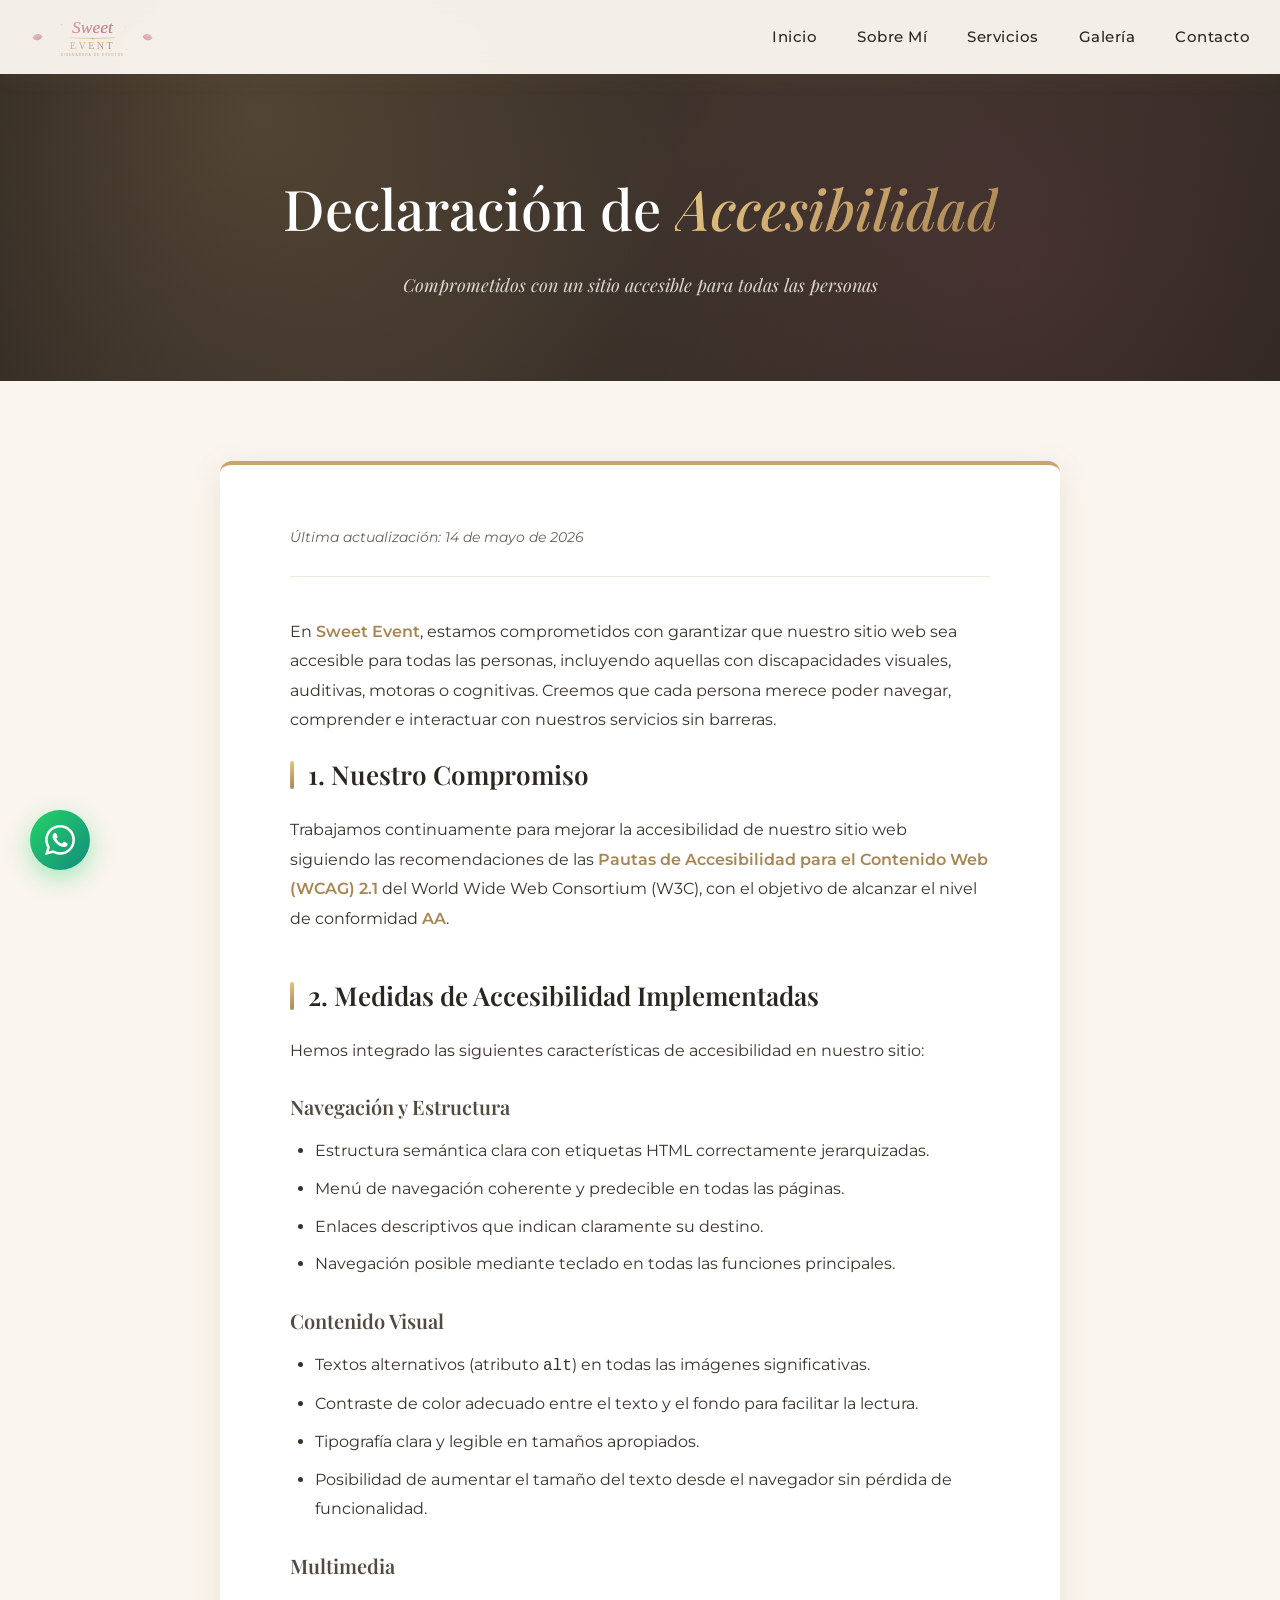
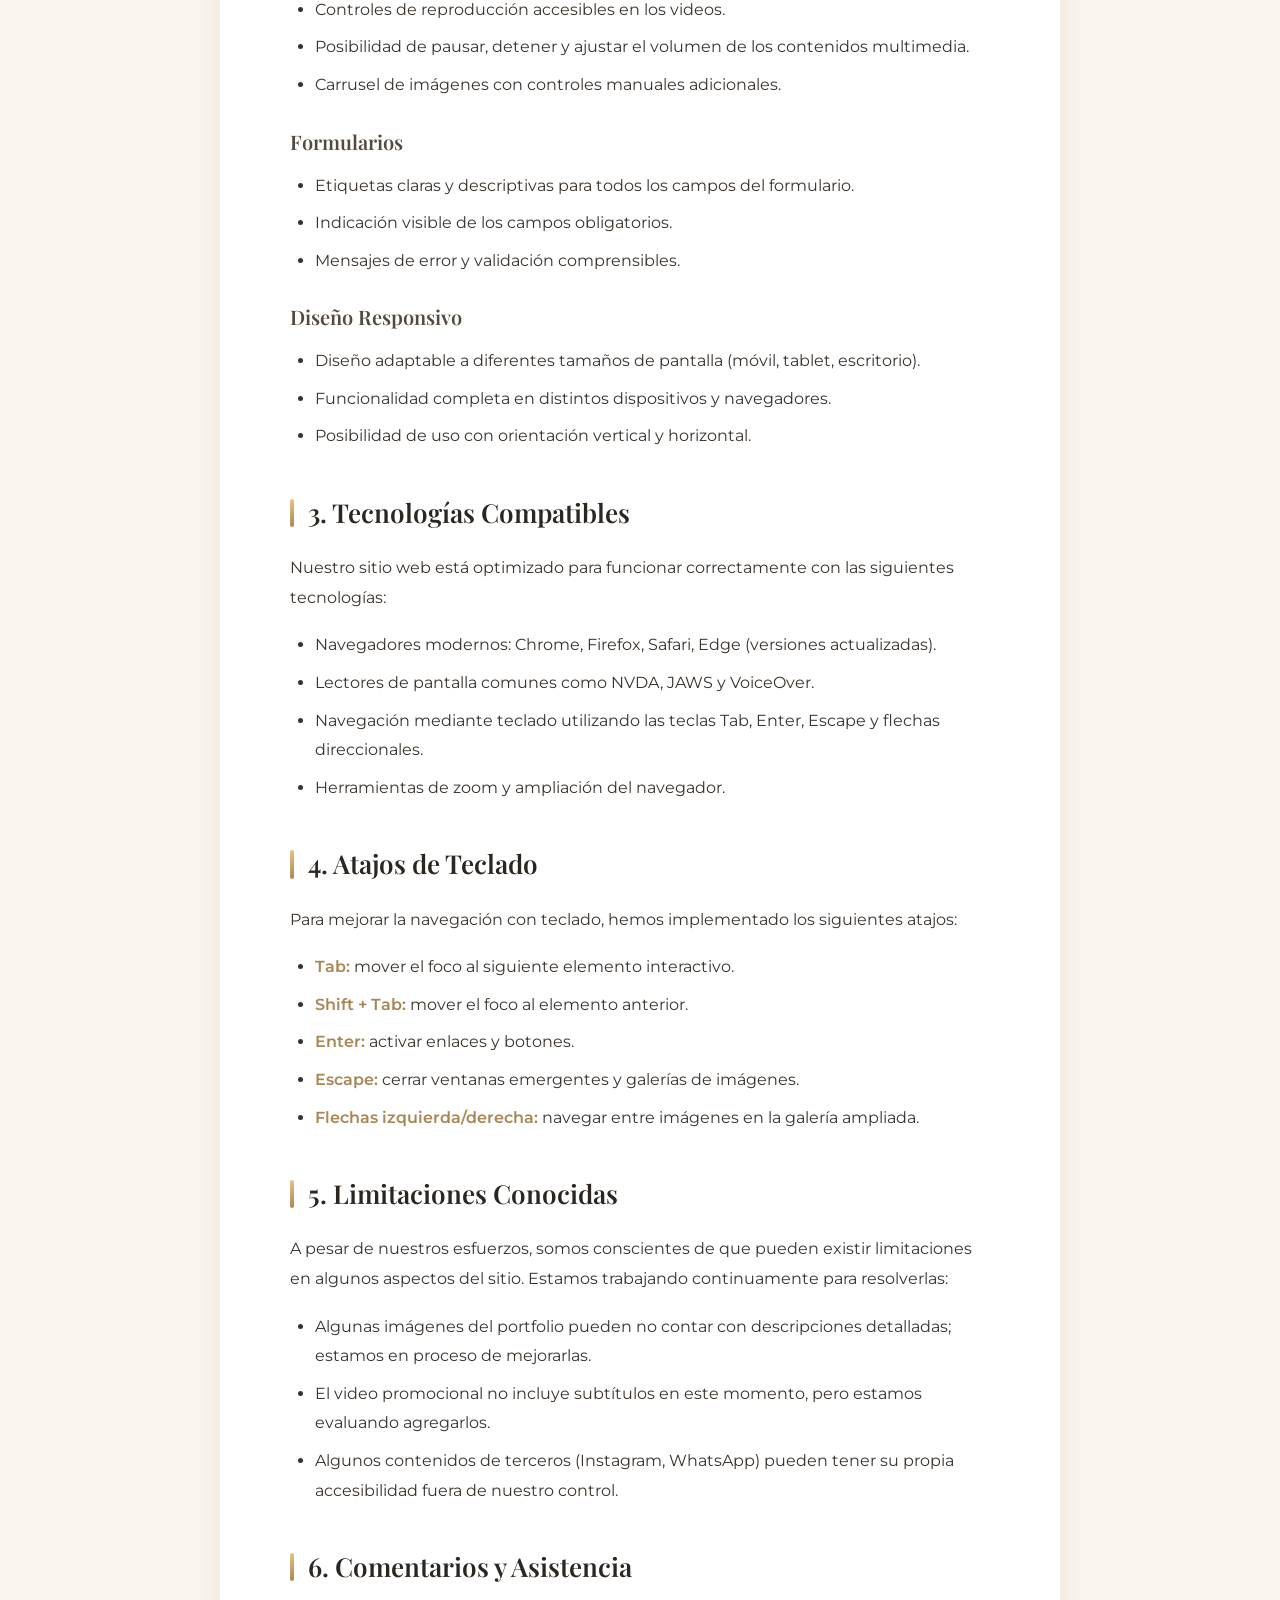
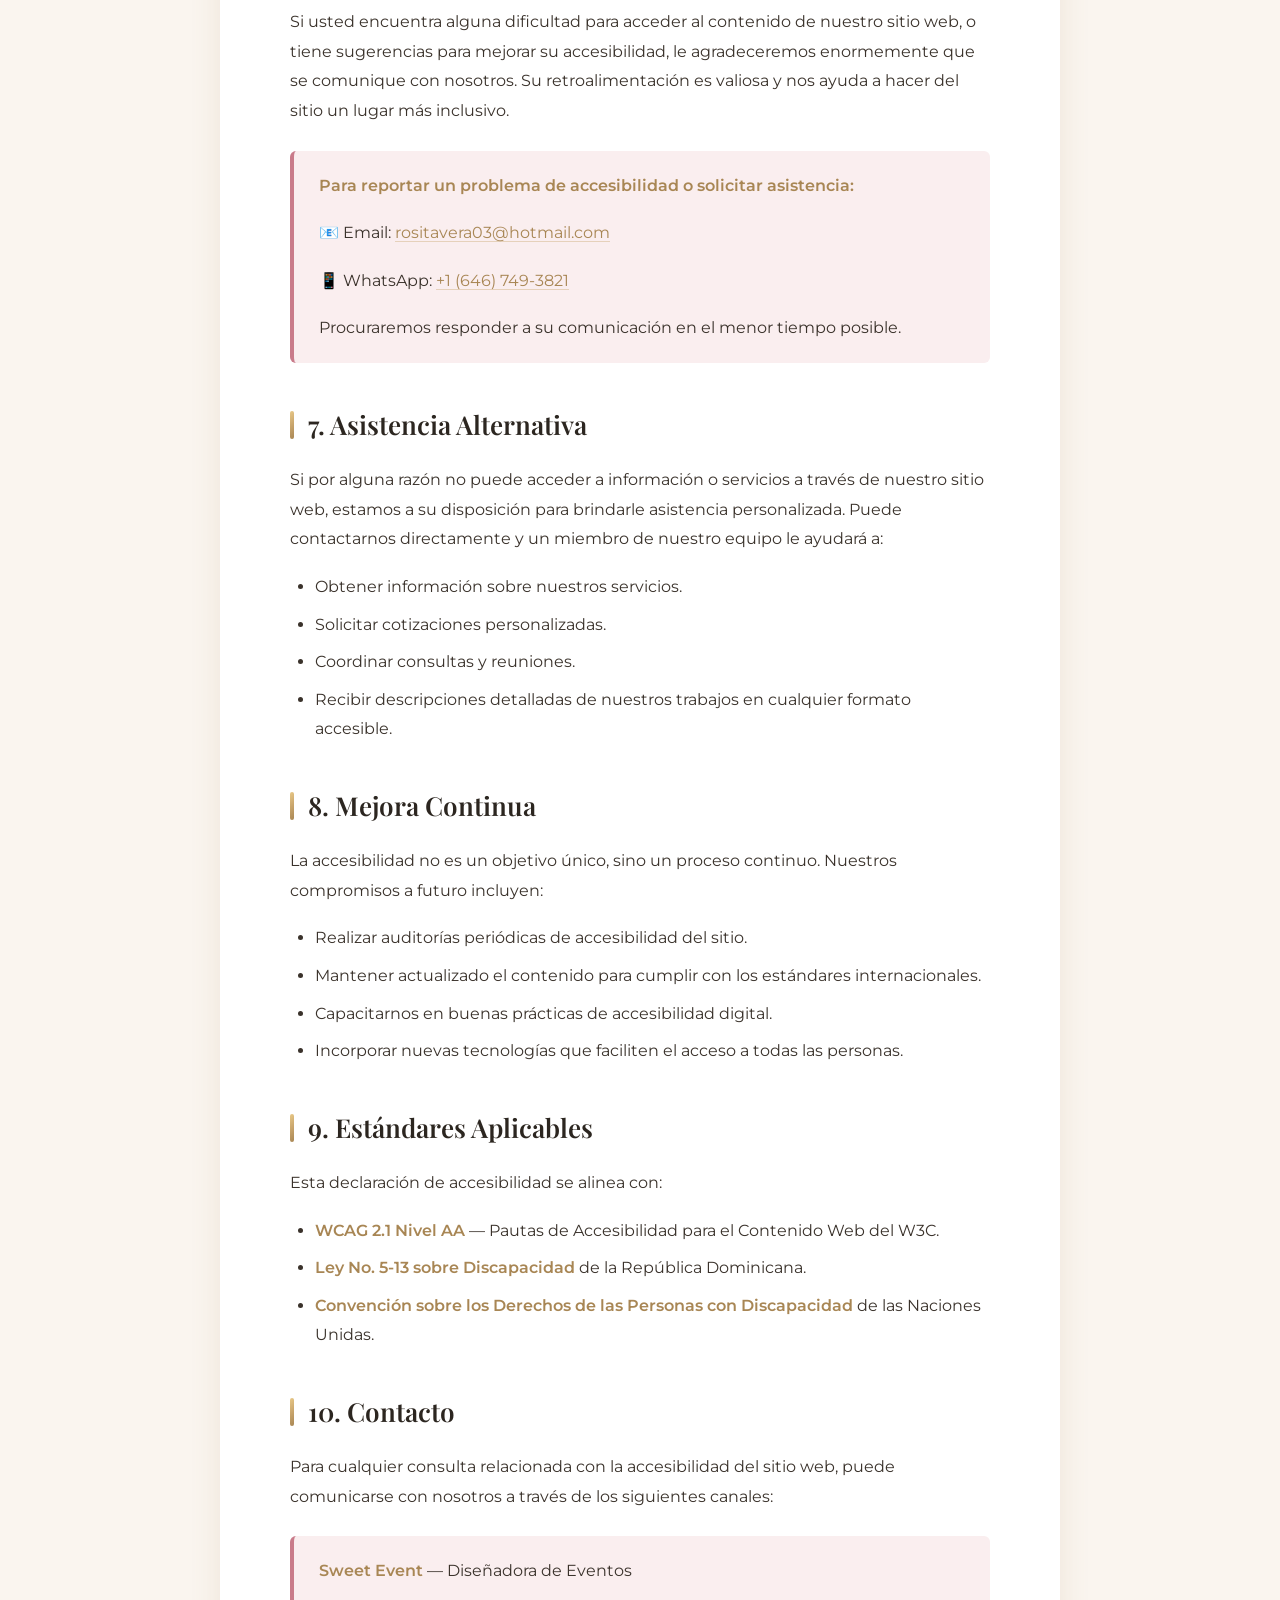
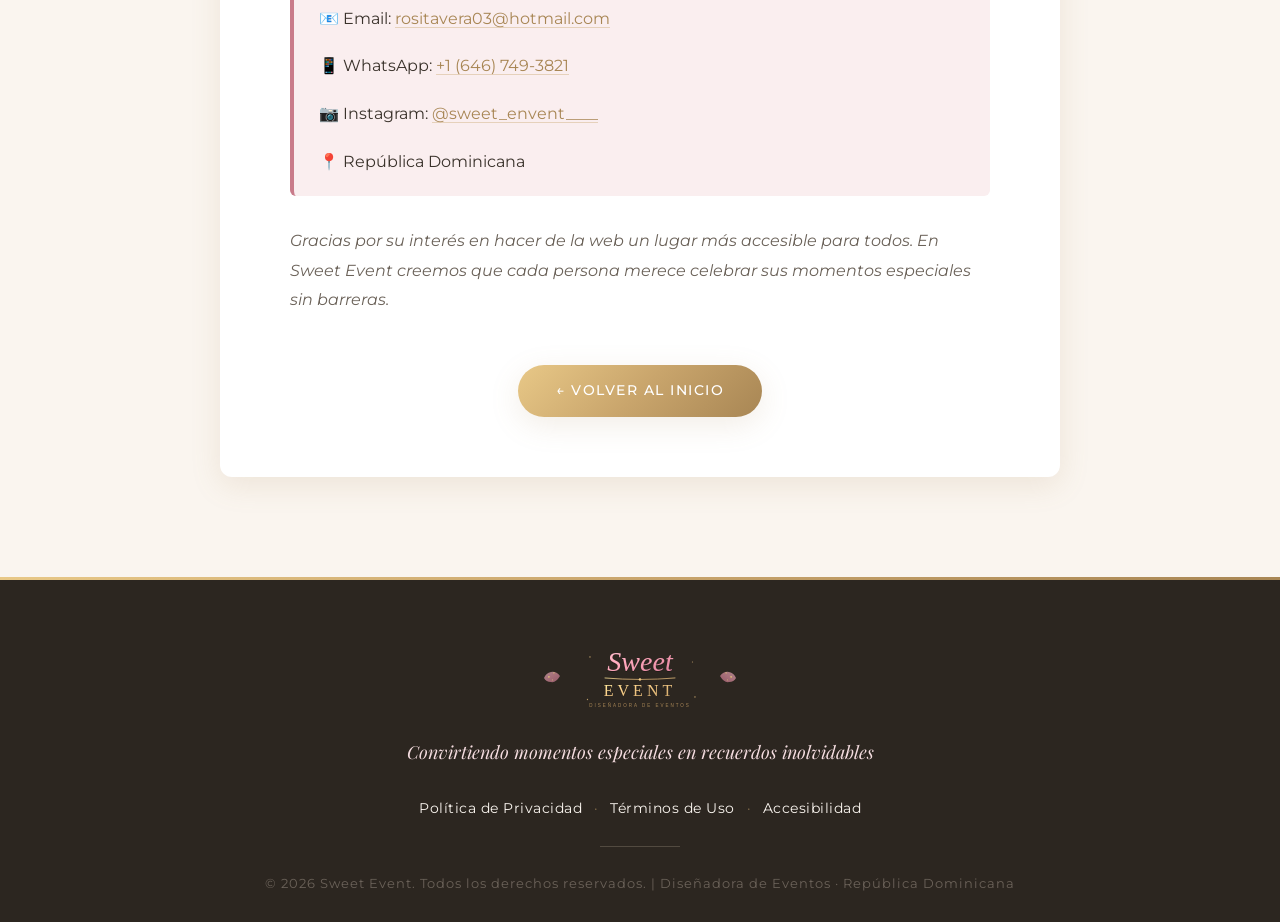
==== accesibilidad.html @ fec06be8 "Initial project upload" ====
<!DOCTYPE html>
<html lang="es" dir="ltr">
<head>
    <meta charset="UTF-8">
    <meta name="viewport" content="width=device-width, initial-scale=1.0">
    <meta name="description" content="Declaración de Accesibilidad de Sweet Event - Diseñadora de Eventos en República Dominicana">
    <title>Accesibilidad | Sweet Event</title>

    <link rel="preconnect" href="https://fonts.googleapis.com">
    <link rel="preconnect" href="https://fonts.gstatic.com" crossorigin>
    <link href="https://fonts.googleapis.com/css2?family=Playfair+Display:ital,wght@0,400;0,500;0,600;0,700;1,400&family=Cormorant+Garamond:ital,wght@0,400;0,500;0,600;1,400&family=Montserrat:wght@300;400;500;600;700&family=Dancing+Script:wght@400;600;700&display=swap" rel="stylesheet">

    <link rel="stylesheet" href="style.css">
    <link rel="stylesheet" href="legal.css">
    <link rel="icon" type="image/svg+xml" href="logo.svg">
</head>
<body>

    <!-- ===== NAVIGATION ===== -->
    <nav class="navbar scrolled" id="navbar">
        <div class="nav-container">
            <a href="index.html" class="nav-logo">
                <img src="logo.svg" alt="Sweet Event" class="logo-img">
            </a>
            <ul class="nav-menu" id="nav-menu">
                <li><a href="index.html#home" class="nav-link">Inicio</a></li>
                <li><a href="index.html#about" class="nav-link">Sobre Mí</a></li>
                <li><a href="index.html#services" class="nav-link">Servicios</a></li>
                <li><a href="index.html#gallery" class="nav-link">Galería</a></li>
                <li><a href="index.html#contact" class="nav-link">Contacto</a></li>
            </ul>
            <div class="hamburger" id="hamburger">
                <span></span>
                <span></span>
                <span></span>
            </div>
        </div>
    </nav>

    <!-- ===== HERO ===== -->
    <section class="legal-hero">
        <div class="legal-hero-content">
            <h1>Declaración de <span>Accesibilidad</span></h1>
            <p>Comprometidos con un sitio accesible para todas las personas</p>
        </div>
    </section>

    <!-- ===== CONTENT ===== -->
    <section class="legal-content">
        <div class="legal-container">
            <div class="legal-card">
                <p class="last-updated">Última actualización: 14 de mayo de 2026</p>

                <p>En <strong>Sweet Event</strong>, estamos comprometidos con garantizar que nuestro sitio web sea accesible para todas las personas, incluyendo aquellas con discapacidades visuales, auditivas, motoras o cognitivas. Creemos que cada persona merece poder navegar, comprender e interactuar con nuestros servicios sin barreras.</p>

                <h2>1. Nuestro Compromiso</h2>

                <p>Trabajamos continuamente para mejorar la accesibilidad de nuestro sitio web siguiendo las recomendaciones de las <strong>Pautas de Accesibilidad para el Contenido Web (WCAG) 2.1</strong> del World Wide Web Consortium (W3C), con el objetivo de alcanzar el nivel de conformidad <strong>AA</strong>.</p>

                <h2>2. Medidas de Accesibilidad Implementadas</h2>

                <p>Hemos integrado las siguientes características de accesibilidad en nuestro sitio:</p>

                <h3>Navegación y Estructura</h3>
                <ul>
                    <li>Estructura semántica clara con etiquetas HTML correctamente jerarquizadas.</li>
                    <li>Menú de navegación coherente y predecible en todas las páginas.</li>
                    <li>Enlaces descriptivos que indican claramente su destino.</li>
                    <li>Navegación posible mediante teclado en todas las funciones principales.</li>
                </ul>

                <h3>Contenido Visual</h3>
                <ul>
                    <li>Textos alternativos (atributo <code>alt</code>) en todas las imágenes significativas.</li>
                    <li>Contraste de color adecuado entre el texto y el fondo para facilitar la lectura.</li>
                    <li>Tipografía clara y legible en tamaños apropiados.</li>
                    <li>Posibilidad de aumentar el tamaño del texto desde el navegador sin pérdida de funcionalidad.</li>
                </ul>

                <h3>Multimedia</h3>
                <ul>
                    <li>Controles de reproducción accesibles en los videos.</li>
                    <li>Posibilidad de pausar, detener y ajustar el volumen de los contenidos multimedia.</li>
                    <li>Carrusel de imágenes con controles manuales adicionales.</li>
                </ul>

                <h3>Formularios</h3>
                <ul>
                    <li>Etiquetas claras y descriptivas para todos los campos del formulario.</li>
                    <li>Indicación visible de los campos obligatorios.</li>
                    <li>Mensajes de error y validación comprensibles.</li>
                </ul>

                <h3>Diseño Responsivo</h3>
                <ul>
                    <li>Diseño adaptable a diferentes tamaños de pantalla (móvil, tablet, escritorio).</li>
                    <li>Funcionalidad completa en distintos dispositivos y navegadores.</li>
                    <li>Posibilidad de uso con orientación vertical y horizontal.</li>
                </ul>

                <h2>3. Tecnologías Compatibles</h2>

                <p>Nuestro sitio web está optimizado para funcionar correctamente con las siguientes tecnologías:</p>

                <ul>
                    <li>Navegadores modernos: Chrome, Firefox, Safari, Edge (versiones actualizadas).</li>
                    <li>Lectores de pantalla comunes como NVDA, JAWS y VoiceOver.</li>
                    <li>Navegación mediante teclado utilizando las teclas Tab, Enter, Escape y flechas direccionales.</li>
                    <li>Herramientas de zoom y ampliación del navegador.</li>
                </ul>

                <h2>4. Atajos de Teclado</h2>

                <p>Para mejorar la navegación con teclado, hemos implementado los siguientes atajos:</p>

                <ul>
                    <li><strong>Tab:</strong> mover el foco al siguiente elemento interactivo.</li>
                    <li><strong>Shift + Tab:</strong> mover el foco al elemento anterior.</li>
                    <li><strong>Enter:</strong> activar enlaces y botones.</li>
                    <li><strong>Escape:</strong> cerrar ventanas emergentes y galerías de imágenes.</li>
                    <li><strong>Flechas izquierda/derecha:</strong> navegar entre imágenes en la galería ampliada.</li>
                </ul>

                <h2>5. Limitaciones Conocidas</h2>

                <p>A pesar de nuestros esfuerzos, somos conscientes de que pueden existir limitaciones en algunos aspectos del sitio. Estamos trabajando continuamente para resolverlas:</p>

                <ul>
                    <li>Algunas imágenes del portfolio pueden no contar con descripciones detalladas; estamos en proceso de mejorarlas.</li>
                    <li>El video promocional no incluye subtítulos en este momento, pero estamos evaluando agregarlos.</li>
                    <li>Algunos contenidos de terceros (Instagram, WhatsApp) pueden tener su propia accesibilidad fuera de nuestro control.</li>
                </ul>

                <h2>6. Comentarios y Asistencia</h2>

                <p>Si usted encuentra alguna dificultad para acceder al contenido de nuestro sitio web, o tiene sugerencias para mejorar su accesibilidad, le agradeceremos enormemente que se comunique con nosotros. Su retroalimentación es valiosa y nos ayuda a hacer del sitio un lugar más inclusivo.</p>

                <div class="info-box">
                    <p><strong>Para reportar un problema de accesibilidad o solicitar asistencia:</strong></p>
                    <p>📧 Email: <a href="mailto:rositavera03@hotmail.com">rositavera03@hotmail.com</a></p>
                    <p>📱 WhatsApp: <a href="https://wa.me/16467493821" target="_blank" rel="noopener">+1 (646) 749-3821</a></p>
                    <p>Procuraremos responder a su comunicación en el menor tiempo posible.</p>
                </div>

                <h2>7. Asistencia Alternativa</h2>

                <p>Si por alguna razón no puede acceder a información o servicios a través de nuestro sitio web, estamos a su disposición para brindarle asistencia personalizada. Puede contactarnos directamente y un miembro de nuestro equipo le ayudará a:</p>

                <ul>
                    <li>Obtener información sobre nuestros servicios.</li>
                    <li>Solicitar cotizaciones personalizadas.</li>
                    <li>Coordinar consultas y reuniones.</li>
                    <li>Recibir descripciones detalladas de nuestros trabajos en cualquier formato accesible.</li>
                </ul>

                <h2>8. Mejora Continua</h2>

                <p>La accesibilidad no es un objetivo único, sino un proceso continuo. Nuestros compromisos a futuro incluyen:</p>

                <ul>
                    <li>Realizar auditorías periódicas de accesibilidad del sitio.</li>
                    <li>Mantener actualizado el contenido para cumplir con los estándares internacionales.</li>
                    <li>Capacitarnos en buenas prácticas de accesibilidad digital.</li>
                    <li>Incorporar nuevas tecnologías que faciliten el acceso a todas las personas.</li>
                </ul>

                <h2>9. Estándares Aplicables</h2>

                <p>Esta declaración de accesibilidad se alinea con:</p>

                <ul>
                    <li><strong>WCAG 2.1 Nivel AA</strong> — Pautas de Accesibilidad para el Contenido Web del W3C.</li>
                    <li><strong>Ley No. 5-13 sobre Discapacidad</strong> de la República Dominicana.</li>
                    <li><strong>Convención sobre los Derechos de las Personas con Discapacidad</strong> de las Naciones Unidas.</li>
                </ul>

                <h2>10. Contacto</h2>

                <p>Para cualquier consulta relacionada con la accesibilidad del sitio web, puede comunicarse con nosotros a través de los siguientes canales:</p>

                <div class="info-box">
                    <p><strong>Sweet Event</strong> — Diseñadora de Eventos</p>
                    <p>📧 Email: <a href="mailto:rositavera03@hotmail.com">rositavera03@hotmail.com</a></p>
                    <p>📱 WhatsApp: <a href="https://wa.me/16467493821" target="_blank" rel="noopener">+1 (646) 749-3821</a></p>
                    <p>📷 Instagram: <a href="https://www.instagram.com/sweet_envent____" target="_blank" rel="noopener">@sweet_envent____</a></p>
                    <p>📍 República Dominicana</p>
                </div>

                <p style="margin-top: 30px; font-style: italic; color: var(--color-text-light);">
                    Gracias por su interés en hacer de la web un lugar más accesible para todos. En Sweet Event creemos que cada persona merece celebrar sus momentos especiales sin barreras.
                </p>

                <div class="legal-back">
                    <a href="index.html">← Volver al Inicio</a>
                </div>
            </div>
        </div>
    </section>

    <!-- ===== FOOTER ===== -->
    <footer class="footer">
        <div class="container">
            <div class="footer-content">
                <div class="footer-logo">
                    <img src="logo.svg" alt="Sweet Event">
                </div>
                <p class="footer-tagline">Convirtiendo momentos especiales en recuerdos inolvidables</p>
                <div class="footer-links">
                    <a href="politica-privacidad.html">Política de Privacidad</a>
                    <span class="footer-sep">·</span>
                    <a href="terminos-uso.html">Términos de Uso</a>
                    <span class="footer-sep">·</span>
                    <a href="accesibilidad.html">Accesibilidad</a>
                </div>
                <div class="footer-divider"></div>
                <p class="footer-copyright">
                    © 2026 Sweet Event. Todos los derechos reservados. | Diseñadora de Eventos · República Dominicana
                </p>
            </div>
        </div>
    </footer>

    <a href="https://wa.me/16467493821" target="_blank" rel="noopener" class="whatsapp-float" aria-label="WhatsApp">
        <svg viewBox="0 0 24 24" fill="currentColor">
            <path d="M17.472 14.382c-.297-.149-1.758-.867-2.03-.967-.273-.099-.471-.148-.67.15-.197.297-.767.966-.94 1.164-.173.199-.347.223-.644.075-.297-.15-1.255-.463-2.39-1.475-.883-.788-1.48-1.761-1.653-2.059-.173-.297-.018-.458.13-.606.134-.133.298-.347.446-.52.149-.174.198-.298.298-.497.099-.198.05-.371-.025-.52-.075-.149-.669-1.612-.916-2.207-.242-.579-.487-.5-.669-.51-.173-.008-.371-.01-.57-.01-.198 0-.52.074-.792.372-.272.297-1.04 1.016-1.04 2.479 0 1.462 1.065 2.875 1.213 3.074.149.198 2.096 3.2 5.077 4.487.709.306 1.262.489 1.694.625.712.227 1.36.195 1.871.118.571-.085 1.758-.719 2.006-1.413.248-.694.248-1.289.173-1.413-.074-.124-.272-.198-.57-.347m-5.421 7.403h-.004a9.87 9.87 0 01-5.031-1.378l-.361-.214-3.741.982.998-3.648-.235-.374a9.86 9.86 0 01-1.51-5.26c.001-5.45 4.436-9.884 9.888-9.884 2.64 0 5.122 1.03 6.988 2.898a9.825 9.825 0 012.893 6.994c-.003 5.45-4.437 9.884-9.885 9.884m8.413-18.297A11.815 11.815 0 0012.05 0C5.495 0 .16 5.335.157 11.892c0 2.096.547 4.142 1.588 5.945L.057 24l6.305-1.654a11.882 11.882 0 005.683 1.448h.005c6.554 0 11.89-5.335 11.893-11.893a11.821 11.821 0 00-3.48-8.413Z"/>
        </svg>
    </a>

    <script>
        document.getElementById('hamburger').addEventListener('click', function() {
            this.classList.toggle('active');
            document.getElementById('nav-menu').classList.toggle('active');
        });
    </script>
</body>
</html>
---- style.css ----
/* ========================================
   SWEET EVENT - Premium Event Designer Site
   Designed with elegance and luxury in mind
   ======================================== */

/* ===== CSS VARIABLES ===== */
:root {
    /* Colors - Elegant Event Designer Palette */
    --color-blush: #F4DCDF;
    --color-blush-light: #FAEEEF;
    --color-rose: #C97B8A;
    --color-rose-deep: #A8536E;
    --color-gold: #C9A56C;
    --color-gold-light: #E8C887;
    --color-gold-dark: #A88654;
    --color-cream: #FAF5EF;
    --color-cream-dark: #F0E8DC;
    --color-charcoal: #2C2620;
    --color-charcoal-light: #524A40;
    --color-white: #FFFFFF;
    --color-text: #3A322B;
    --color-text-light: #6B6259;

    /* Gradients */
    --gradient-gold: linear-gradient(135deg, #E8C887 0%, #C9A56C 50%, #A88654 100%);
    --gradient-rose: linear-gradient(135deg, #E8A4B0 0%, #C97B8A 100%);
    --gradient-cream: linear-gradient(180deg, #FAF5EF 0%, #F4DCDF 100%);

    /* Typography */
    --font-serif: 'Playfair Display', 'Georgia', serif;
    --font-serif-alt: 'Cormorant Garamond', 'Georgia', serif;
    --font-script: 'Dancing Script', cursive;
    --font-body: 'Heebo', 'Montserrat', sans-serif;

    /* Spacing */
    --section-padding: 100px 0;
    --container-padding: 0 30px;

    /* Effects */
    --shadow-soft: 0 4px 20px rgba(168, 134, 84, 0.08);
    --shadow-medium: 0 8px 30px rgba(168, 134, 84, 0.15);
    --shadow-strong: 0 15px 40px rgba(168, 134, 84, 0.2);
    --transition-smooth: all 0.4s cubic-bezier(0.4, 0, 0.2, 1);
    --transition-fast: all 0.25s ease;
}

/* ===== RESET ===== */
* {
    margin: 0;
    padding: 0;
    box-sizing: border-box;
}

html {
    scroll-behavior: smooth;
    scroll-padding-top: 80px;
}

body {
    font-family: var(--font-body);
    color: var(--color-text);
    line-height: 1.7;
    background: var(--color-cream);
    overflow-x: hidden;
}

img {
    max-width: 100%;
    height: auto;
    display: block;
}

a {
    text-decoration: none;
    color: inherit;
}

/* ===== UTILITIES ===== */
.container {
    max-width: 1280px;
    margin: 0 auto;
    padding: var(--container-padding);
}

.text-gold {
    background: var(--gradient-gold);
    -webkit-background-clip: text;
    background-clip: text;
    -webkit-text-fill-color: transparent;
    font-style: italic;
}

/* ===== BUTTONS ===== */
.btn {
    display: inline-flex;
    align-items: center;
    justify-content: center;
    gap: 10px;
    padding: 14px 38px;
    font-family: var(--font-body);
    font-size: 15px;
    font-weight: 500;
    letter-spacing: 1.5px;
    border: none;
    cursor: pointer;
    transition: var(--transition-smooth);
    border-radius: 50px;
    text-transform: uppercase;
    position: relative;
    overflow: hidden;
}

.btn-primary {
    background: var(--gradient-gold);
    color: var(--color-white);
    box-shadow: var(--shadow-medium);
}

.btn-primary:hover {
    transform: translateY(-3px);
    box-shadow: var(--shadow-strong);
}

.btn-primary::before {
    content: '';
    position: absolute;
    top: 0;
    left: -100%;
    width: 100%;
    height: 100%;
    background: linear-gradient(120deg, transparent, rgba(255,255,255,0.3), transparent);
    transition: left 0.6s;
}

.btn-primary:hover::before {
    left: 100%;
}

.btn-outline {
    background: transparent;
    color: var(--color-charcoal);
    border: 2px solid var(--color-gold);
}

.btn-outline:hover {
    background: var(--color-gold);
    color: var(--color-white);
    transform: translateY(-2px);
}

/* ===== NAVIGATION ===== */
.navbar {
    position: fixed;
    top: 0;
    left: 0;
    right: 0;
    z-index: 1000;
    padding: 20px 0;
    transition: var(--transition-smooth);
}

.navbar.scrolled {
    background: rgba(250, 245, 239, 0.97);
    backdrop-filter: blur(10px);
    padding: 12px 0;
    box-shadow: var(--shadow-soft);
}

.nav-container {
    max-width: 1280px;
    margin: 0 auto;
    padding: 0 30px;
    display: flex;
    justify-content: space-between;
    align-items: center;
}

.nav-logo .logo-img {
    height: 60px;
    transition: var(--transition-smooth);
}

.navbar.scrolled .nav-logo .logo-img {
    height: 50px;
}

.nav-menu {
    display: flex;
    list-style: none;
    gap: 40px;
    align-items: center;
}

.nav-link {
    font-size: 15px;
    font-weight: 500;
    color: var(--color-charcoal);
    position: relative;
    padding: 5px 0;
    transition: var(--transition-fast);
    letter-spacing: 0.5px;
}

.navbar:not(.scrolled) .nav-link {
    color: var(--color-white);
    text-shadow: 0 1px 3px rgba(0,0,0,0.3);
}

.nav-link::after {
    content: '';
    position: absolute;
    bottom: -3px;
    left: 50%;
    transform: translateX(-50%);
    width: 0;
    height: 2px;
    background: var(--gradient-gold);
    transition: width 0.3s;
}

.nav-link:hover::after,
.nav-link.active::after {
    width: 100%;
}

.nav-link:hover,
.nav-link.active {
    color: var(--color-gold);
}

.hamburger {
    display: none;
    flex-direction: column;
    gap: 5px;
    cursor: pointer;
    padding: 5px;
}

.hamburger span {
    width: 28px;
    height: 2px;
    background: var(--color-charcoal);
    transition: var(--transition-fast);
}

.navbar:not(.scrolled) .hamburger span {
    background: var(--color-white);
}

/* ===== HERO ===== */
.hero {
    position: relative;
    height: 100vh;
    min-height: 700px;
    overflow: hidden;
    display: flex;
    align-items: center;
    justify-content: center;
}

.carousel {
    position: absolute;
    top: 0;
    left: 0;
    width: 100%;
    height: 100%;
}

.carousel-slide {
    position: absolute;
    top: 0;
    left: 0;
    width: 100%;
    height: 100%;
    background-size: cover;
    background-position: center;
    opacity: 0;
    transition: opacity 1.5s ease-in-out;
    animation: kenBurns 15s ease-in-out infinite;
}

.carousel-slide.active {
    opacity: 1;
}

@keyframes kenBurns {
    0%, 100% { transform: scale(1); }
    50% { transform: scale(1.08); }
}

.hero-overlay {
    position: absolute;
    top: 0;
    left: 0;
    width: 100%;
    height: 100%;
    background: linear-gradient(135deg,
        rgba(44, 38, 32, 0.5) 0%,
        rgba(168, 83, 110, 0.3) 50%,
        rgba(44, 38, 32, 0.6) 100%);
    z-index: 1;
}

.hero-content {
    position: relative;
    z-index: 2;
    text-align: center;
    color: var(--color-white);
    max-width: 900px;
    padding: 0 30px;
    animation: fadeInUp 1.2s ease-out;
}

.hero-subtitle {
    font-family: var(--font-script);
    font-size: 28px;
    color: var(--color-gold-light);
    margin-bottom: 20px;
    letter-spacing: 2px;
    text-shadow: 0 2px 10px rgba(0,0,0,0.3);
}

.hero-title {
    font-family: var(--font-serif);
    line-height: 1;
    margin-bottom: 30px;
}

.hero-title-script {
    display: block;
    font-family: var(--font-script);
    font-size: clamp(80px, 14vw, 180px);
    color: var(--color-blush);
    font-weight: 700;
    text-shadow: 0 4px 20px rgba(0,0,0,0.4);
    line-height: 0.9;
    margin-bottom: -20px;
}

.hero-title-main {
    display: block;
    font-size: clamp(40px, 7vw, 90px);
    letter-spacing: clamp(8px, 1.5vw, 18px);
    color: var(--color-white);
    font-weight: 400;
    text-shadow: 0 4px 20px rgba(0,0,0,0.4);
}

.hero-description {
    font-size: 18px;
    line-height: 1.8;
    margin-bottom: 40px;
    color: var(--color-cream);
    text-shadow: 0 2px 10px rgba(0,0,0,0.4);
    font-weight: 300;
}

.hero-buttons {
    display: flex;
    gap: 20px;
    justify-content: center;
    flex-wrap: wrap;
}

.hero-buttons .btn-outline {
    color: var(--color-white);
    border-color: var(--color-white);
    background: rgba(255,255,255,0.1);
    backdrop-filter: blur(5px);
}

.hero-buttons .btn-outline:hover {
    background: var(--color-white);
    color: var(--color-charcoal);
}

.carousel-indicators {
    position: absolute;
    bottom: 100px;
    left: 50%;
    transform: translateX(-50%);
    display: flex;
    gap: 10px;
    z-index: 3;
}

.carousel-indicator {
    width: 30px;
    height: 3px;
    background: rgba(255,255,255,0.4);
    cursor: pointer;
    transition: var(--transition-fast);
    border-radius: 2px;
}

.carousel-indicator.active {
    background: var(--color-gold-light);
    width: 50px;
}

.scroll-indicator {
    position: absolute;
    bottom: 30px;
    left: 50%;
    transform: translateX(-50%);
    z-index: 3;
}

.scroll-indicator span {
    display: block;
    width: 24px;
    height: 40px;
    border: 2px solid var(--color-white);
    border-radius: 12px;
    position: relative;
}

.scroll-indicator span::after {
    content: '';
    position: absolute;
    top: 8px;
    left: 50%;
    transform: translateX(-50%);
    width: 4px;
    height: 8px;
    background: var(--color-white);
    border-radius: 2px;
    animation: scrollDown 2s infinite;
}

@keyframes scrollDown {
    0% { transform: translate(-50%, 0); opacity: 1; }
    100% { transform: translate(-50%, 15px); opacity: 0; }
}

@keyframes fadeInUp {
    from { opacity: 0; transform: translateY(30px); }
    to { opacity: 1; transform: translateY(0); }
}

/* ===== SECTION HEADERS ===== */
.section-header {
    text-align: center;
    margin-bottom: 70px;
}

.section-subtitle {
    font-family: var(--font-script);
    font-size: 28px;
    color: var(--color-rose);
    margin-bottom: 10px;
}

.section-title {
    font-family: var(--font-serif);
    font-size: clamp(36px, 5vw, 56px);
    color: var(--color-charcoal);
    font-weight: 500;
    line-height: 1.2;
    margin-bottom: 25px;
}

.section-divider {
    display: flex;
    align-items: center;
    justify-content: center;
    gap: 12px;
    margin-bottom: 25px;
}

.divider-line {
    display: block;
    width: 60px;
    height: 1px;
    background: var(--gradient-gold);
}

.divider-dot {
    display: block;
    width: 8px;
    height: 8px;
    background: var(--color-gold);
    border-radius: 50%;
    transform: rotate(45deg);
}

.section-description {
    max-width: 700px;
    margin: 0 auto;
    color: var(--color-text-light);
    font-size: 17px;
    line-height: 1.8;
}

/* ===== ABOUT SECTION ===== */
.about {
    padding: var(--section-padding);
    background: var(--color-cream);
    position: relative;
}

.about::before {
    content: '';
    position: absolute;
    top: 0;
    left: 0;
    width: 300px;
    height: 300px;
    background: radial-gradient(circle, var(--color-blush-light) 0%, transparent 70%);
    opacity: 0.6;
    pointer-events: none;
}

.about::after {
    content: '';
    position: absolute;
    bottom: 0;
    right: 0;
    width: 400px;
    height: 400px;
    background: radial-gradient(circle, var(--color-gold-light) 0%, transparent 70%);
    opacity: 0.2;
    pointer-events: none;
}

.about-content {
    display: grid;
    grid-template-columns: 1fr 1fr;
    gap: 80px;
    align-items: center;
    position: relative;
    z-index: 1;
}

.about-text .lead {
    font-family: var(--font-serif);
    font-size: 24px;
    color: var(--color-charcoal);
    margin-bottom: 25px;
    line-height: 1.5;
    font-style: italic;
}

.about-text p {
    font-size: 16px;
    margin-bottom: 20px;
    color: var(--color-text-light);
    line-height: 1.9;
}

.about-text strong {
    color: var(--color-gold-dark);
    font-weight: 600;
}

.about-stats {
    display: grid;
    grid-template-columns: repeat(3, 1fr);
    gap: 20px;
    margin-top: 40px;
    padding-top: 40px;
    border-top: 1px solid var(--color-cream-dark);
}

.stat-item {
    text-align: center;
}

.stat-number {
    display: block;
    font-family: var(--font-serif);
    font-size: 42px;
    font-weight: 600;
    background: var(--gradient-gold);
    -webkit-background-clip: text;
    background-clip: text;
    -webkit-text-fill-color: transparent;
    line-height: 1;
    margin-bottom: 8px;
}

.stat-label {
    font-size: 13px;
    color: var(--color-text-light);
    letter-spacing: 1px;
    text-transform: uppercase;
}

.about-image {
    position: relative;
}

.image-wrapper {
    position: relative;
    border-radius: 8px;
    overflow: hidden;
    box-shadow: var(--shadow-strong);
}

.image-wrapper img {
    width: 100%;
    height: 600px;
    object-fit: cover;
    transition: transform 0.6s ease;
}

.image-wrapper:hover img {
    transform: scale(1.05);
}

.image-accent {
    position: absolute;
    bottom: -20px;
    right: -20px;
    width: 200px;
    height: 200px;
    border: 3px solid var(--color-gold);
    border-radius: 8px;
    z-index: -1;
}

/* ===== SERVICES SECTION ===== */
.services {
    padding: var(--section-padding);
    background: linear-gradient(180deg, var(--color-cream) 0%, var(--color-blush-light) 100%);
    position: relative;
}

.services-grid {
    display: grid;
    grid-template-columns: repeat(auto-fit, minmax(280px, 1fr));
    gap: 30px;
    margin-bottom: 70px;
}

.service-card {
    background: var(--color-white);
    padding: 50px 35px;
    text-align: center;
    border-radius: 8px;
    box-shadow: var(--shadow-soft);
    transition: var(--transition-smooth);
    position: relative;
    overflow: hidden;
    border: 1px solid rgba(201, 165, 108, 0.1);
}

.service-card::before {
    content: '';
    position: absolute;
    top: 0;
    left: 0;
    width: 100%;
    height: 4px;
    background: var(--gradient-gold);
    transform: scaleX(0);
    transform-origin: right;
    transition: transform 0.5s;
}

.service-card:hover {
    transform: translateY(-10px);
    box-shadow: var(--shadow-strong);
}

.service-card:hover::before {
    transform: scaleX(1);
    transform-origin: left;
}

.service-icon {
    width: 80px;
    height: 80px;
    margin: 0 auto 25px;
    display: flex;
    align-items: center;
    justify-content: center;
    background: var(--gradient-cream);
    border-radius: 50%;
    color: var(--color-gold-dark);
    transition: var(--transition-smooth);
}

.service-card:hover .service-icon {
    background: var(--gradient-gold);
    color: var(--color-white);
    transform: rotate(360deg) scale(1.1);
}

.service-icon svg {
    width: 36px;
    height: 36px;
}

.service-title {
    font-family: var(--font-serif);
    font-size: 26px;
    color: var(--color-charcoal);
    margin-bottom: 8px;
    font-weight: 500;
}

.service-name-es {
    font-family: var(--font-script);
    font-size: 22px;
    color: var(--color-rose);
    margin-bottom: 20px;
    font-weight: 600;
}

.service-desc {
    font-size: 15px;
    color: var(--color-text-light);
    line-height: 1.7;
}

.services-cta {
    text-align: center;
}

.services-cta p {
    font-family: var(--font-serif);
    font-size: 22px;
    color: var(--color-charcoal);
    margin-bottom: 25px;
    font-style: italic;
}

/* ===== VIDEO SHOWCASE SECTION ===== */
.video-showcase {
    padding: var(--section-padding);
    background: linear-gradient(135deg, #2C2620 0%, #3D332B 50%, #2C2620 100%);
    position: relative;
    overflow: hidden;
}

.video-bg-pattern {
    position: absolute;
    inset: 0;
    background-image:
        radial-gradient(circle at 20% 30%, rgba(201, 165, 108, 0.15) 0%, transparent 40%),
        radial-gradient(circle at 80% 70%, rgba(168, 83, 110, 0.15) 0%, transparent 40%);
    opacity: 0.8;
    pointer-events: none;
}

.video-showcase .section-header {
    position: relative;
    z-index: 2;
}

.section-subtitle.light {
    color: var(--color-gold-light);
}

.section-title.light {
    color: var(--color-white);
}

.section-description.light {
    color: var(--color-cream);
    opacity: 0.85;
}

.video-wrapper {
    max-width: 900px;
    margin: 0 auto;
    position: relative;
    z-index: 2;
}

.video-frame {
    position: relative;
    border-radius: 16px;
    overflow: hidden;
    box-shadow:
        0 30px 80px rgba(0, 0, 0, 0.5),
        0 0 0 1px rgba(201, 165, 108, 0.3);
    background: #000;
    aspect-ratio: 16/9;
}

.video-frame::before {
    content: '';
    position: absolute;
    inset: -2px;
    background: var(--gradient-gold);
    border-radius: 16px;
    z-index: -1;
    opacity: 0.7;
    filter: blur(8px);
}

.video-frame video {
    width: 100%;
    height: 100%;
    display: block;
    object-fit: cover;
}

.video-play-overlay {
    position: absolute;
    inset: 0;
    display: flex;
    align-items: center;
    justify-content: center;
    background: linear-gradient(135deg, rgba(44, 38, 32, 0.4), rgba(168, 83, 110, 0.4));
    cursor: pointer;
    transition: opacity 0.4s ease;
    z-index: 2;
}

.video-play-overlay.hidden {
    opacity: 0;
    pointer-events: none;
}

.play-button {
    width: 100px;
    height: 100px;
    background: var(--gradient-gold);
    border-radius: 50%;
    display: flex;
    align-items: center;
    justify-content: center;
    color: var(--color-white);
    box-shadow:
        0 10px 40px rgba(201, 165, 108, 0.5),
        0 0 0 0 rgba(201, 165, 108, 0.6);
    animation: pulse-play 2s infinite;
    transition: transform 0.3s ease;
}

.play-button:hover {
    transform: scale(1.1);
}

.play-button svg {
    width: 45px;
    height: 45px;
    margin-left: 5px;
}

@keyframes pulse-play {
    0%, 100% {
        box-shadow: 0 10px 40px rgba(201, 165, 108, 0.5),
                    0 0 0 0 rgba(201, 165, 108, 0.6);
    }
    50% {
        box-shadow: 0 10px 40px rgba(201, 165, 108, 0.5),
                    0 0 0 25px rgba(201, 165, 108, 0);
    }
}

.video-decoration {
    position: absolute;
    border-radius: 50%;
    opacity: 0.15;
    pointer-events: none;
}

.video-decoration-1 {
    width: 250px;
    height: 250px;
    background: var(--gradient-gold);
    top: -80px;
    right: -80px;
    filter: blur(60px);
}

.video-decoration-2 {
    width: 200px;
    height: 200px;
    background: var(--gradient-rose);
    bottom: -60px;
    left: -60px;
    filter: blur(60px);
}

@media (max-width: 768px) {
    .play-button {
        width: 75px;
        height: 75px;
    }
    .play-button svg {
        width: 32px;
        height: 32px;
    }
}

/* ===== GALLERY SECTION ===== */
.gallery {
    padding: var(--section-padding);
    background: var(--color-cream);
}

.gallery-grid {
    display: grid;
    grid-template-columns: repeat(auto-fit, minmax(280px, 1fr));
    gap: 20px;
    margin-bottom: 60px;
}

.gallery-item {
    position: relative;
    overflow: hidden;
    border-radius: 8px;
    aspect-ratio: 4/5;
    cursor: pointer;
    box-shadow: var(--shadow-soft);
    transition: var(--transition-smooth);
}

.gallery-item:hover {
    transform: translateY(-5px);
    box-shadow: var(--shadow-strong);
}

.gallery-item img {
    width: 100%;
    height: 100%;
    object-fit: cover;
    transition: transform 0.6s ease;
}

.gallery-item:hover img {
    transform: scale(1.1);
}

.gallery-overlay {
    position: absolute;
    inset: 0;
    background: linear-gradient(180deg, transparent 60%, rgba(168, 83, 110, 0.85) 100%);
    display: flex;
    align-items: center;
    justify-content: center;
    opacity: 0;
    transition: var(--transition-smooth);
}

.gallery-item:hover .gallery-overlay {
    opacity: 1;
}

.gallery-zoom {
    width: 60px;
    height: 60px;
    background: var(--color-white);
    color: var(--color-gold-dark);
    border-radius: 50%;
    display: flex;
    align-items: center;
    justify-content: center;
    font-size: 32px;
    font-weight: 300;
    transition: var(--transition-smooth);
    transform: scale(0);
}

.gallery-item:hover .gallery-zoom {
    transform: scale(1);
}

.gallery-cta {
    text-align: center;
}

.gallery-cta p {
    font-family: var(--font-serif);
    font-size: 20px;
    color: var(--color-charcoal);
    margin-bottom: 20px;
    font-style: italic;
}

.gallery-cta .btn-outline {
    text-transform: none;
    letter-spacing: 0.5px;
}

/* ===== CONTACT SECTION ===== */
.contact {
    padding: var(--section-padding);
    background: linear-gradient(135deg, var(--color-blush-light) 0%, var(--color-cream) 100%);
    position: relative;
}

.contact-wrapper {
    display: grid;
    grid-template-columns: 1fr 1.3fr;
    gap: 60px;
    background: var(--color-white);
    padding: 60px;
    border-radius: 12px;
    box-shadow: var(--shadow-medium);
}

.contact-info h3,
.contact-form-wrapper h3 {
    font-family: var(--font-serif);
    font-size: 28px;
    color: var(--color-charcoal);
    margin-bottom: 30px;
    font-weight: 500;
}

.contact-item {
    display: flex;
    align-items: center;
    gap: 18px;
    margin-bottom: 25px;
}

.contact-icon {
    width: 50px;
    height: 50px;
    background: var(--gradient-cream);
    color: var(--color-gold-dark);
    border-radius: 50%;
    display: flex;
    align-items: center;
    justify-content: center;
    flex-shrink: 0;
    transition: var(--transition-smooth);
}

.contact-icon svg {
    width: 22px;
    height: 22px;
}

.contact-icon.whatsapp-icon {
    background: linear-gradient(135deg, #25D366, #128C7E);
    color: var(--color-white);
}

.contact-item:hover .contact-icon {
    transform: scale(1.1) rotate(5deg);
}

.contact-label {
    font-size: 13px;
    color: var(--color-text-light);
    text-transform: uppercase;
    letter-spacing: 1px;
    margin-bottom: 4px;
}

.contact-value {
    font-family: var(--font-serif);
    font-size: 18px;
    color: var(--color-charcoal);
    font-weight: 500;
    transition: var(--transition-fast);
}

.contact-value:hover {
    color: var(--color-gold-dark);
}

.working-hours {
    margin-top: 35px;
    padding-top: 30px;
    border-top: 1px solid var(--color-cream-dark);
}

.working-hours h4 {
    font-family: var(--font-serif);
    font-size: 20px;
    color: var(--color-charcoal);
    margin-bottom: 15px;
    font-weight: 500;
}

.working-hours p {
    font-size: 15px;
    color: var(--color-text-light);
    margin-bottom: 6px;
}

/* Form */
.form-group {
    margin-bottom: 22px;
}

.form-group label {
    display: block;
    font-size: 14px;
    color: var(--color-charcoal);
    margin-bottom: 8px;
    font-weight: 500;
    letter-spacing: 0.3px;
}

.form-group input,
.form-group select,
.form-group textarea {
    width: 100%;
    padding: 14px 18px;
    border: 1.5px solid var(--color-cream-dark);
    border-radius: 6px;
    font-family: var(--font-body);
    font-size: 15px;
    color: var(--color-text);
    background: var(--color-cream);
    transition: var(--transition-fast);
}

.form-group input:focus,
.form-group select:focus,
.form-group textarea:focus {
    outline: none;
    border-color: var(--color-gold);
    background: var(--color-white);
    box-shadow: 0 0 0 4px rgba(201, 165, 108, 0.1);
}

.form-group textarea {
    resize: vertical;
    min-height: 120px;
}

.btn-submit {
    width: 100%;
    background: linear-gradient(135deg, #25D366 0%, #128C7E 100%);
    margin-top: 10px;
}

.btn-submit:hover {
    background: linear-gradient(135deg, #1ebd5b 0%, #0e7a6c 100%);
}

/* ===== FOOTER ===== */
.footer {
    background: var(--color-charcoal);
    padding: 60px 0 30px;
    color: var(--color-cream);
    position: relative;
}

.footer::before {
    content: '';
    position: absolute;
    top: 0;
    left: 0;
    right: 0;
    height: 3px;
    background: var(--gradient-gold);
}

.footer-content {
    text-align: center;
}

.footer-logo img {
    height: 80px;
    margin: 0 auto 20px;
    filter: brightness(1.2);
}

.footer-tagline {
    font-family: var(--font-serif);
    font-size: 18px;
    font-style: italic;
    color: var(--color-blush);
    margin-bottom: 30px;
}

.footer-social {
    display: flex;
    justify-content: center;
    gap: 20px;
    margin-bottom: 40px;
}

.footer-social a {
    width: 50px;
    height: 50px;
    border-radius: 50%;
    border: 1.5px solid var(--color-gold);
    color: var(--color-gold);
    display: flex;
    align-items: center;
    justify-content: center;
    transition: var(--transition-smooth);
}

.footer-social a:hover {
    background: var(--gradient-gold);
    color: var(--color-white);
    transform: translateY(-3px);
    border-color: transparent;
}

.footer-links {
    margin-bottom: 25px;
    display: flex;
    justify-content: center;
    align-items: center;
    gap: 12px;
    flex-wrap: wrap;
    font-size: 14px;
}

.footer-links a {
    color: var(--color-cream);
    transition: color 0.3s ease;
    letter-spacing: 0.5px;
}

.footer-links a:hover {
    color: var(--color-gold-light);
}

.footer-sep {
    color: var(--color-gold);
    opacity: 0.6;
}

.footer-divider {
    width: 80px;
    height: 1px;
    background: var(--color-charcoal-light);
    margin: 0 auto 25px;
}

.footer-copyright {
    font-size: 13px;
    color: var(--color-text-light);
    letter-spacing: 1px;
}

/* ===== WHATSAPP FLOATING ===== */
.whatsapp-float {
    position: fixed;
    bottom: 30px;
    left: 30px;
    width: 60px;
    height: 60px;
    background: linear-gradient(135deg, #25D366 0%, #128C7E 100%);
    color: var(--color-white);
    border-radius: 50%;
    display: flex;
    align-items: center;
    justify-content: center;
    box-shadow: 0 8px 25px rgba(37, 211, 102, 0.4);
    z-index: 999;
    transition: var(--transition-smooth);
    animation: pulse-whatsapp 2s infinite;
}

.whatsapp-float:hover {
    transform: scale(1.1) rotate(10deg);
    box-shadow: 0 12px 35px rgba(37, 211, 102, 0.6);
}

.whatsapp-float svg {
    width: 30px;
    height: 30px;
}

@keyframes pulse-whatsapp {
    0%, 100% {
        box-shadow: 0 8px 25px rgba(37, 211, 102, 0.4),
                    0 0 0 0 rgba(37, 211, 102, 0.6);
    }
    50% {
        box-shadow: 0 8px 25px rgba(37, 211, 102, 0.4),
                    0 0 0 15px rgba(37, 211, 102, 0);
    }
}

/* ===== LIGHTBOX ===== */
.lightbox {
    display: none;
    position: fixed;
    top: 0;
    left: 0;
    width: 100%;
    height: 100%;
    background: rgba(44, 38, 32, 0.95);
    z-index: 9999;
    align-items: center;
    justify-content: center;
    animation: fadeIn 0.3s;
}

.lightbox.active {
    display: flex;
}

.lightbox-img {
    max-width: 90%;
    max-height: 90%;
    object-fit: contain;
    border-radius: 8px;
    box-shadow: 0 20px 60px rgba(0,0,0,0.5);
    animation: zoomIn 0.4s;
}

.lightbox-close {
    position: absolute;
    top: 30px;
    right: 40px;
    font-size: 50px;
    color: var(--color-white);
    cursor: pointer;
    transition: var(--transition-fast);
    line-height: 1;
    user-select: none;
}

.lightbox-close:hover {
    color: var(--color-gold-light);
    transform: rotate(90deg);
}

.lightbox-nav {
    position: absolute;
    top: 50%;
    transform: translateY(-50%);
    width: 60px;
    height: 60px;
    background: rgba(255,255,255,0.1);
    border: 2px solid rgba(255,255,255,0.3);
    color: var(--color-white);
    border-radius: 50%;
    font-size: 40px;
    cursor: pointer;
    display: flex;
    align-items: center;
    justify-content: center;
    transition: var(--transition-fast);
    line-height: 1;
    padding-bottom: 5px;
}

.lightbox-nav:hover {
    background: var(--gradient-gold);
    border-color: transparent;
}

.lightbox-prev { right: 30px; }
.lightbox-next { left: 30px; }

@keyframes fadeIn {
    from { opacity: 0; }
    to { opacity: 1; }
}

@keyframes zoomIn {
    from { transform: scale(0.8); opacity: 0; }
    to { transform: scale(1); opacity: 1; }
}

/* ===== SCROLL ANIMATIONS ===== */
.fade-in {
    opacity: 0;
    transform: translateY(40px);
    transition: opacity 0.8s ease, transform 0.8s ease;
}

.fade-in.visible {
    opacity: 1;
    transform: translateY(0);
}

/* ===== RESPONSIVE DESIGN ===== */
@media (max-width: 968px) {
    .about-content {
        grid-template-columns: 1fr;
        gap: 50px;
    }

    .image-wrapper img {
        height: 450px;
    }

    .contact-wrapper {
        grid-template-columns: 1fr;
        gap: 40px;
        padding: 40px 30px;
    }

    .nav-menu {
        position: fixed;
        top: 80px;
        left: 0;
        right: 0;
        background: var(--color-cream);
        flex-direction: column;
        padding: 30px;
        box-shadow: var(--shadow-medium);
        transform: translateY(-150%);
        opacity: 0;
        transition: var(--transition-smooth);
        gap: 25px;
    }

    .nav-menu.active {
        transform: translateY(0);
        opacity: 1;
    }

    .navbar:not(.scrolled) .nav-menu .nav-link {
        color: var(--color-charcoal);
        text-shadow: none;
    }

    .hamburger {
        display: flex;
    }

    .hamburger.active span:nth-child(1) {
        transform: translateY(7px) rotate(45deg);
    }

    .hamburger.active span:nth-child(2) {
        opacity: 0;
    }

    .hamburger.active span:nth-child(3) {
        transform: translateY(-7px) rotate(-45deg);
    }
}

@media (max-width: 768px) {
    :root {
        --section-padding: 70px 0;
    }

    .nav-logo .logo-img {
        height: 50px;
    }

    .hero {
        min-height: 600px;
    }

    .hero-description {
        font-size: 16px;
    }

    .hero-buttons {
        flex-direction: column;
        align-items: stretch;
        gap: 12px;
    }

    .btn {
        padding: 14px 30px;
        font-size: 14px;
    }

    .about-stats {
        gap: 15px;
    }

    .stat-number {
        font-size: 32px;
    }

    .stat-label {
        font-size: 11px;
    }

    .services-grid {
        grid-template-columns: 1fr;
    }

    .service-card {
        padding: 40px 25px;
    }

    .gallery-grid {
        grid-template-columns: repeat(2, 1fr);
        gap: 12px;
    }

    .whatsapp-float {
        width: 55px;
        height: 55px;
        bottom: 20px;
        left: 20px;
    }

    .whatsapp-float svg {
        width: 26px;
        height: 26px;
    }

    .lightbox-nav {
        width: 45px;
        height: 45px;
        font-size: 30px;
    }

    .lightbox-prev { right: 15px; }
    .lightbox-next { left: 15px; }

    .lightbox-close {
        top: 20px;
        right: 25px;
        font-size: 40px;
    }
}

@media (max-width: 480px) {
    .container {
        padding: 0 20px;
    }

    .nav-container {
        padding: 0 20px;
    }

    .gallery-grid {
        grid-template-columns: 1fr;
    }

    .about-stats {
        grid-template-columns: 1fr;
        gap: 25px;
    }

    .contact-wrapper {
        padding: 30px 20px;
    }

    .hero-subtitle {
        font-size: 22px;
    }
}

/* ===== SELECTION ===== */
::selection {
    background: var(--color-gold);
    color: var(--color-white);
}

/* ===== SCROLLBAR ===== */
::-webkit-scrollbar {
    width: 10px;
}

::-webkit-scrollbar-track {
    background: var(--color-cream);
}

::-webkit-scrollbar-thumb {
    background: var(--gradient-gold);
    border-radius: 5px;
}

::-webkit-scrollbar-thumb:hover {
    background: var(--color-gold-dark);
}
---- legal.css ----
/* ========================================
   SWEET EVENT - Legal Pages Stylesheet
   ======================================== */

.legal-hero {
    background: linear-gradient(135deg, var(--color-charcoal) 0%, #3D332B 50%, var(--color-charcoal) 100%);
    padding: 160px 0 80px;
    text-align: center;
    color: var(--color-white);
    position: relative;
    overflow: hidden;
}

.legal-hero::before {
    content: '';
    position: absolute;
    inset: 0;
    background-image:
        radial-gradient(circle at 20% 30%, rgba(201, 165, 108, 0.2) 0%, transparent 40%),
        radial-gradient(circle at 80% 70%, rgba(168, 83, 110, 0.15) 0%, transparent 40%);
    pointer-events: none;
}

.legal-hero-content {
    position: relative;
    z-index: 2;
    max-width: 800px;
    margin: 0 auto;
    padding: 0 30px;
}

.legal-hero h1 {
    font-family: var(--font-serif);
    font-size: clamp(36px, 5vw, 56px);
    margin-bottom: 15px;
    font-weight: 500;
}

.legal-hero h1 span {
    background: var(--gradient-gold);
    -webkit-background-clip: text;
    background-clip: text;
    -webkit-text-fill-color: transparent;
    font-style: italic;
}

.legal-hero p {
    font-size: 18px;
    color: var(--color-cream);
    opacity: 0.85;
    font-family: var(--font-serif);
    font-style: italic;
}

.legal-content {
    background: var(--color-cream);
    padding: 80px 0 100px;
}

.legal-container {
    max-width: 900px;
    margin: 0 auto;
    padding: 0 30px;
}

.legal-card {
    background: var(--color-white);
    padding: 60px 70px;
    border-radius: 12px;
    box-shadow: var(--shadow-medium);
    border-top: 4px solid var(--color-gold);
}

.legal-card .last-updated {
    color: var(--color-text-light);
    font-size: 14px;
    margin-bottom: 40px;
    padding-bottom: 25px;
    border-bottom: 1px solid var(--color-cream-dark);
    font-style: italic;
}

.legal-card h2 {
    font-family: var(--font-serif);
    font-size: 26px;
    color: var(--color-charcoal);
    margin: 40px 0 18px;
    font-weight: 600;
    position: relative;
    padding-left: 18px;
}

.legal-card h2:first-of-type {
    margin-top: 0;
}

.legal-card h2::before {
    content: '';
    position: absolute;
    left: 0;
    top: 8px;
    bottom: 8px;
    width: 4px;
    background: var(--gradient-gold);
    border-radius: 2px;
}

.legal-card h3 {
    font-family: var(--font-serif);
    font-size: 20px;
    color: var(--color-charcoal-light);
    margin: 25px 0 12px;
    font-weight: 600;
}

.legal-card p,
.legal-card ul,
.legal-card ol {
    font-size: 16px;
    line-height: 1.85;
    color: var(--color-text);
    margin-bottom: 18px;
}

.legal-card ul,
.legal-card ol {
    padding-left: 25px;
}

.legal-card li {
    margin-bottom: 8px;
}

.legal-card strong {
    color: var(--color-gold-dark);
    font-weight: 600;
}

.legal-card a {
    color: var(--color-gold-dark);
    text-decoration: underline;
    text-decoration-color: rgba(201, 165, 108, 0.4);
    text-underline-offset: 3px;
    transition: var(--transition-fast);
}

.legal-card a:hover {
    color: var(--color-rose-deep);
    text-decoration-color: var(--color-rose-deep);
}

.legal-card .info-box {
    background: var(--color-blush-light);
    border-left: 4px solid var(--color-rose);
    padding: 20px 25px;
    border-radius: 6px;
    margin: 25px 0;
}

.legal-card .info-box p:last-child {
    margin-bottom: 0;
}

.legal-back {
    text-align: center;
    margin-top: 50px;
}

.legal-back a {
    display: inline-flex;
    align-items: center;
    gap: 8px;
    padding: 14px 38px;
    background: var(--gradient-gold);
    color: var(--color-white) !important;
    border-radius: 50px;
    font-weight: 500;
    letter-spacing: 1.5px;
    text-transform: uppercase;
    font-size: 14px;
    text-decoration: none !important;
    transition: var(--transition-smooth);
    box-shadow: var(--shadow-medium);
}

.legal-back a:hover {
    transform: translateY(-3px);
    box-shadow: var(--shadow-strong);
    color: var(--color-white) !important;
}

@media (max-width: 768px) {
    .legal-hero {
        padding: 130px 0 60px;
    }

    .legal-content {
        padding: 50px 0 70px;
    }

    .legal-card {
        padding: 40px 25px;
    }

    .legal-card h2 {
        font-size: 22px;
    }

    .legal-card p,
    .legal-card ul,
    .legal-card ol {
        font-size: 15px;
    }
}
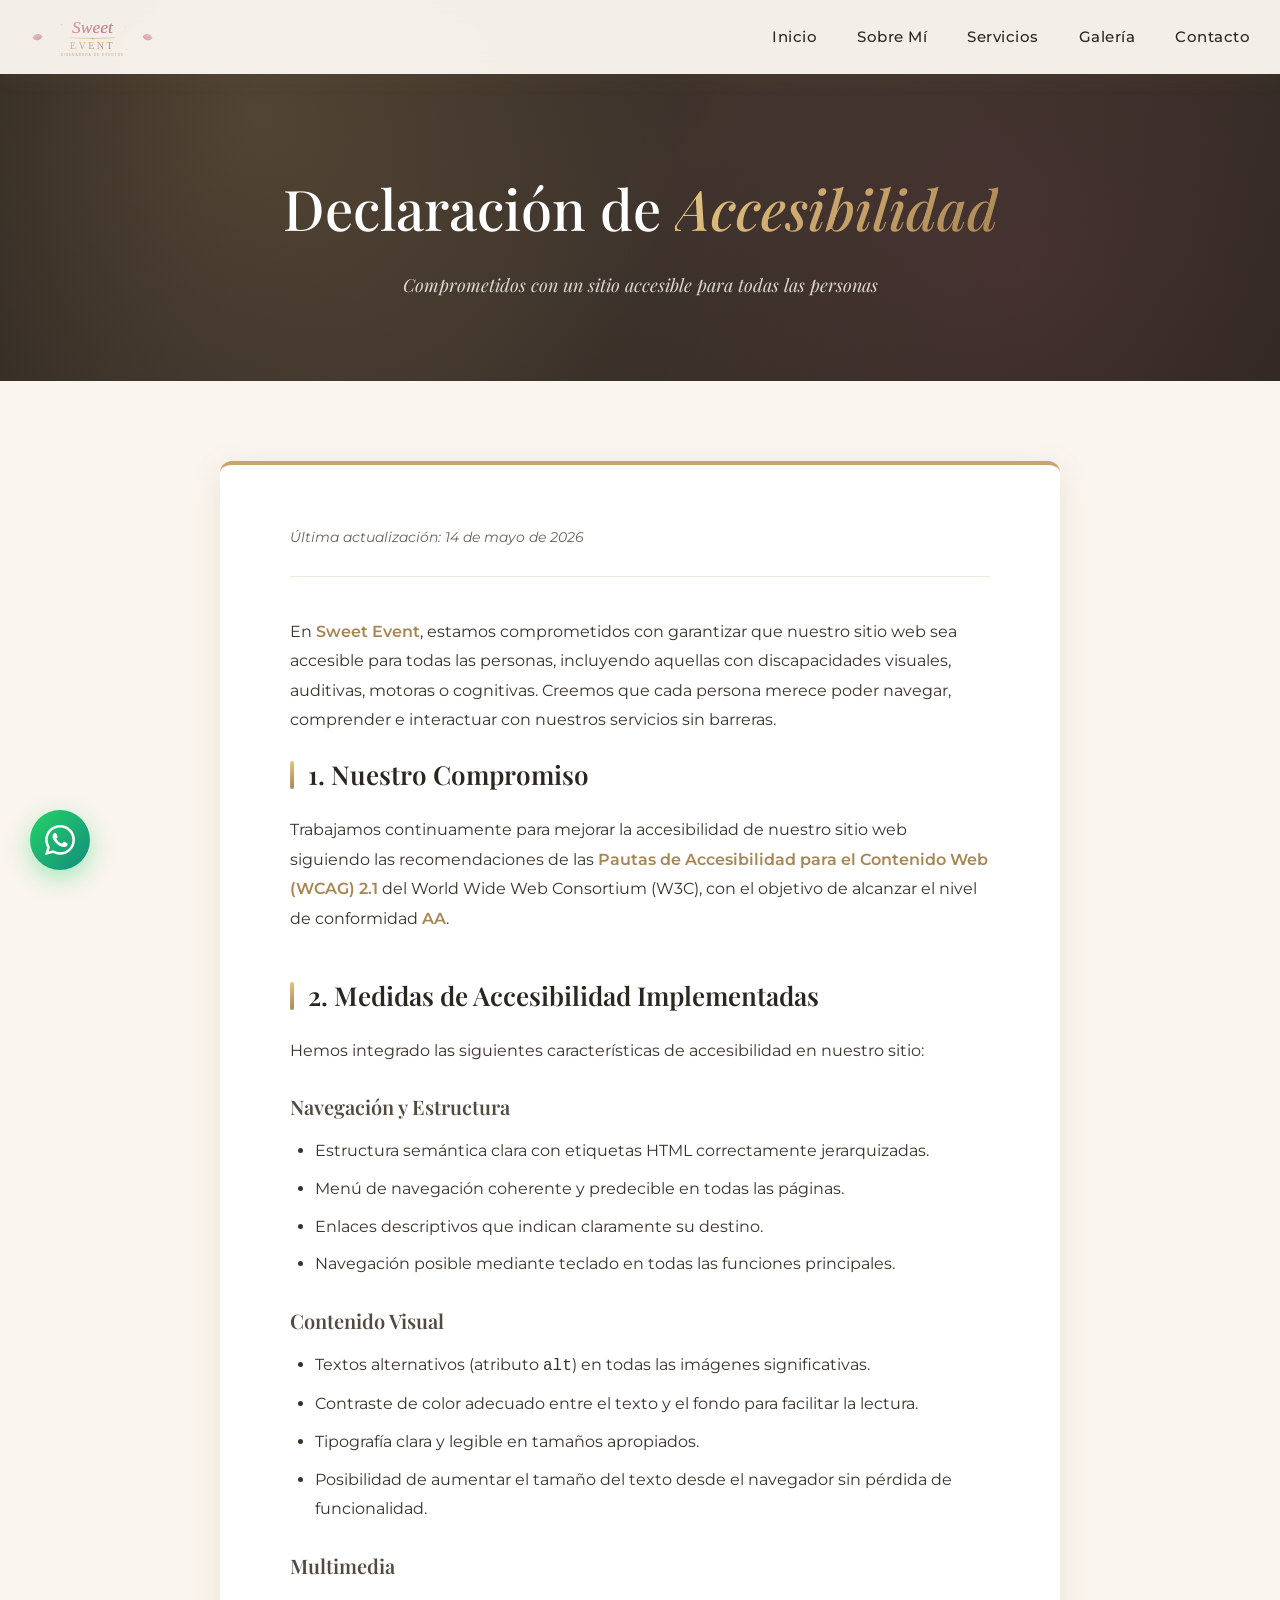
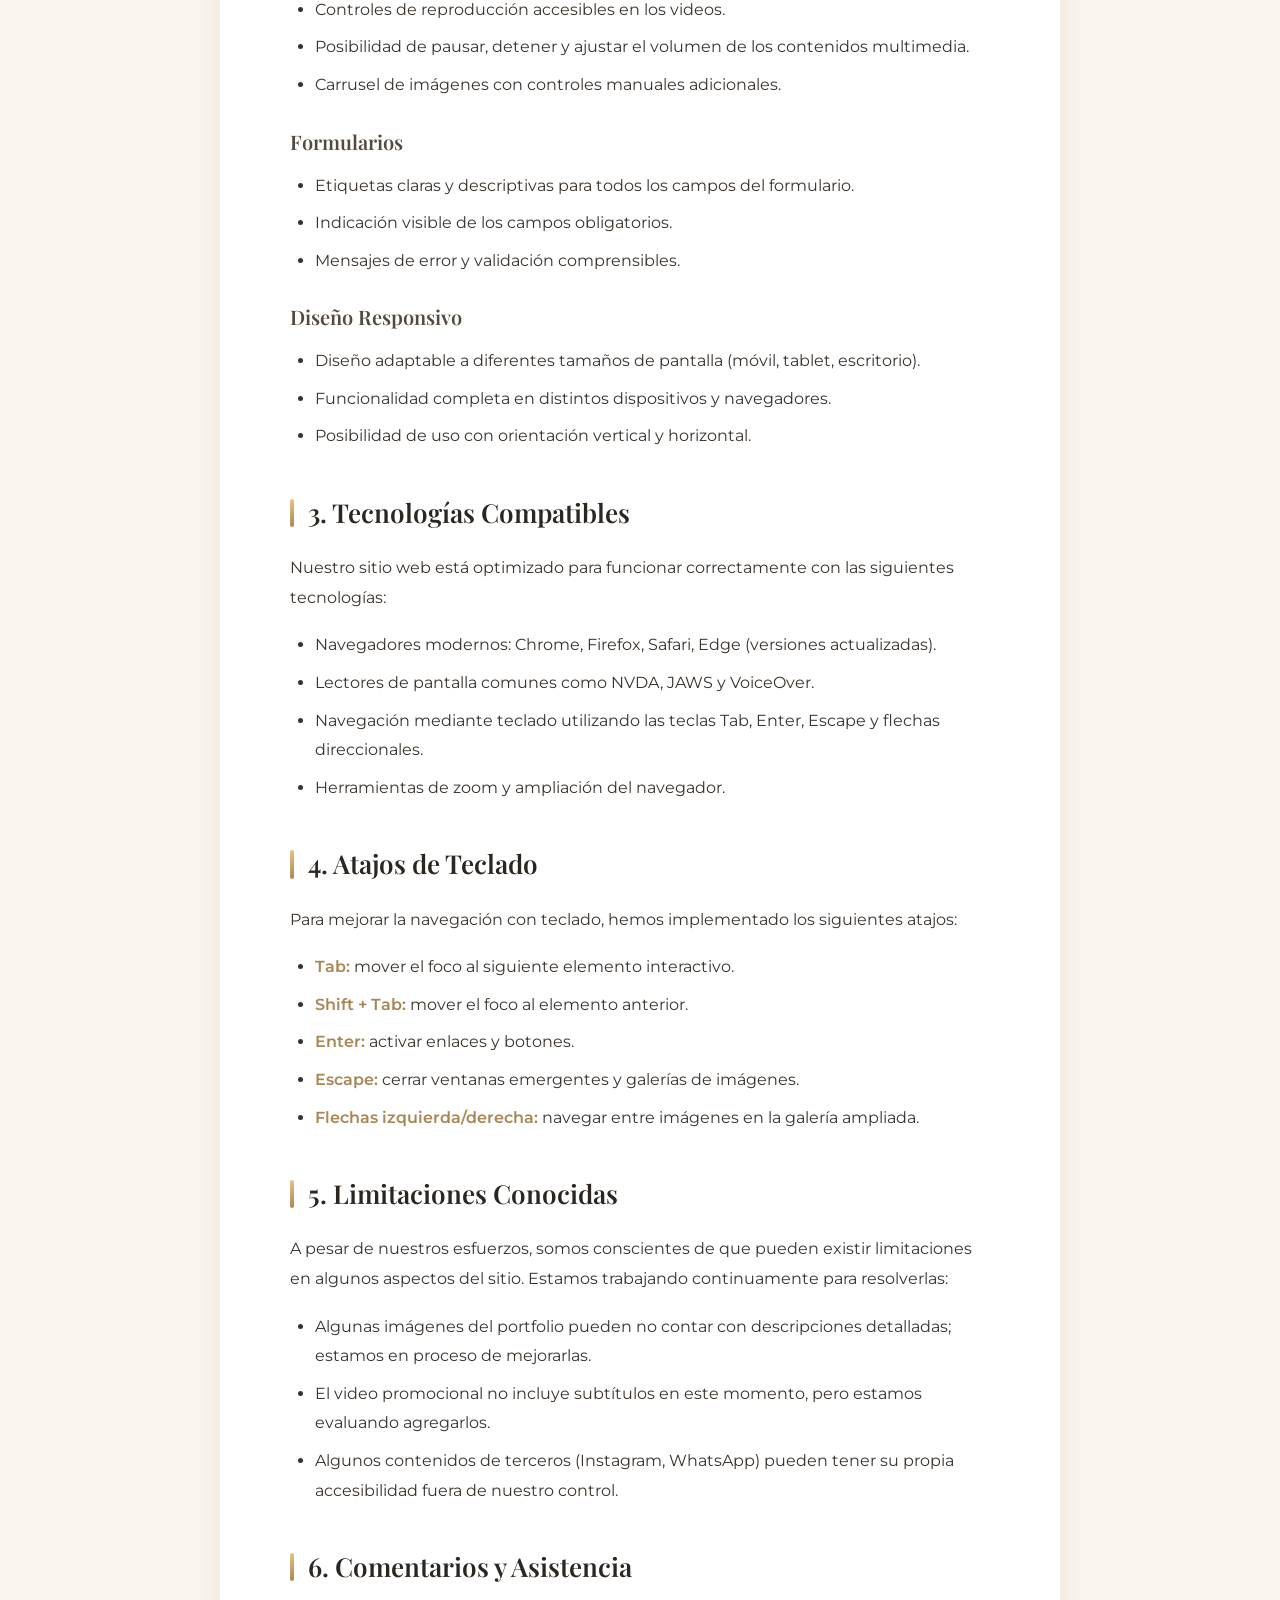
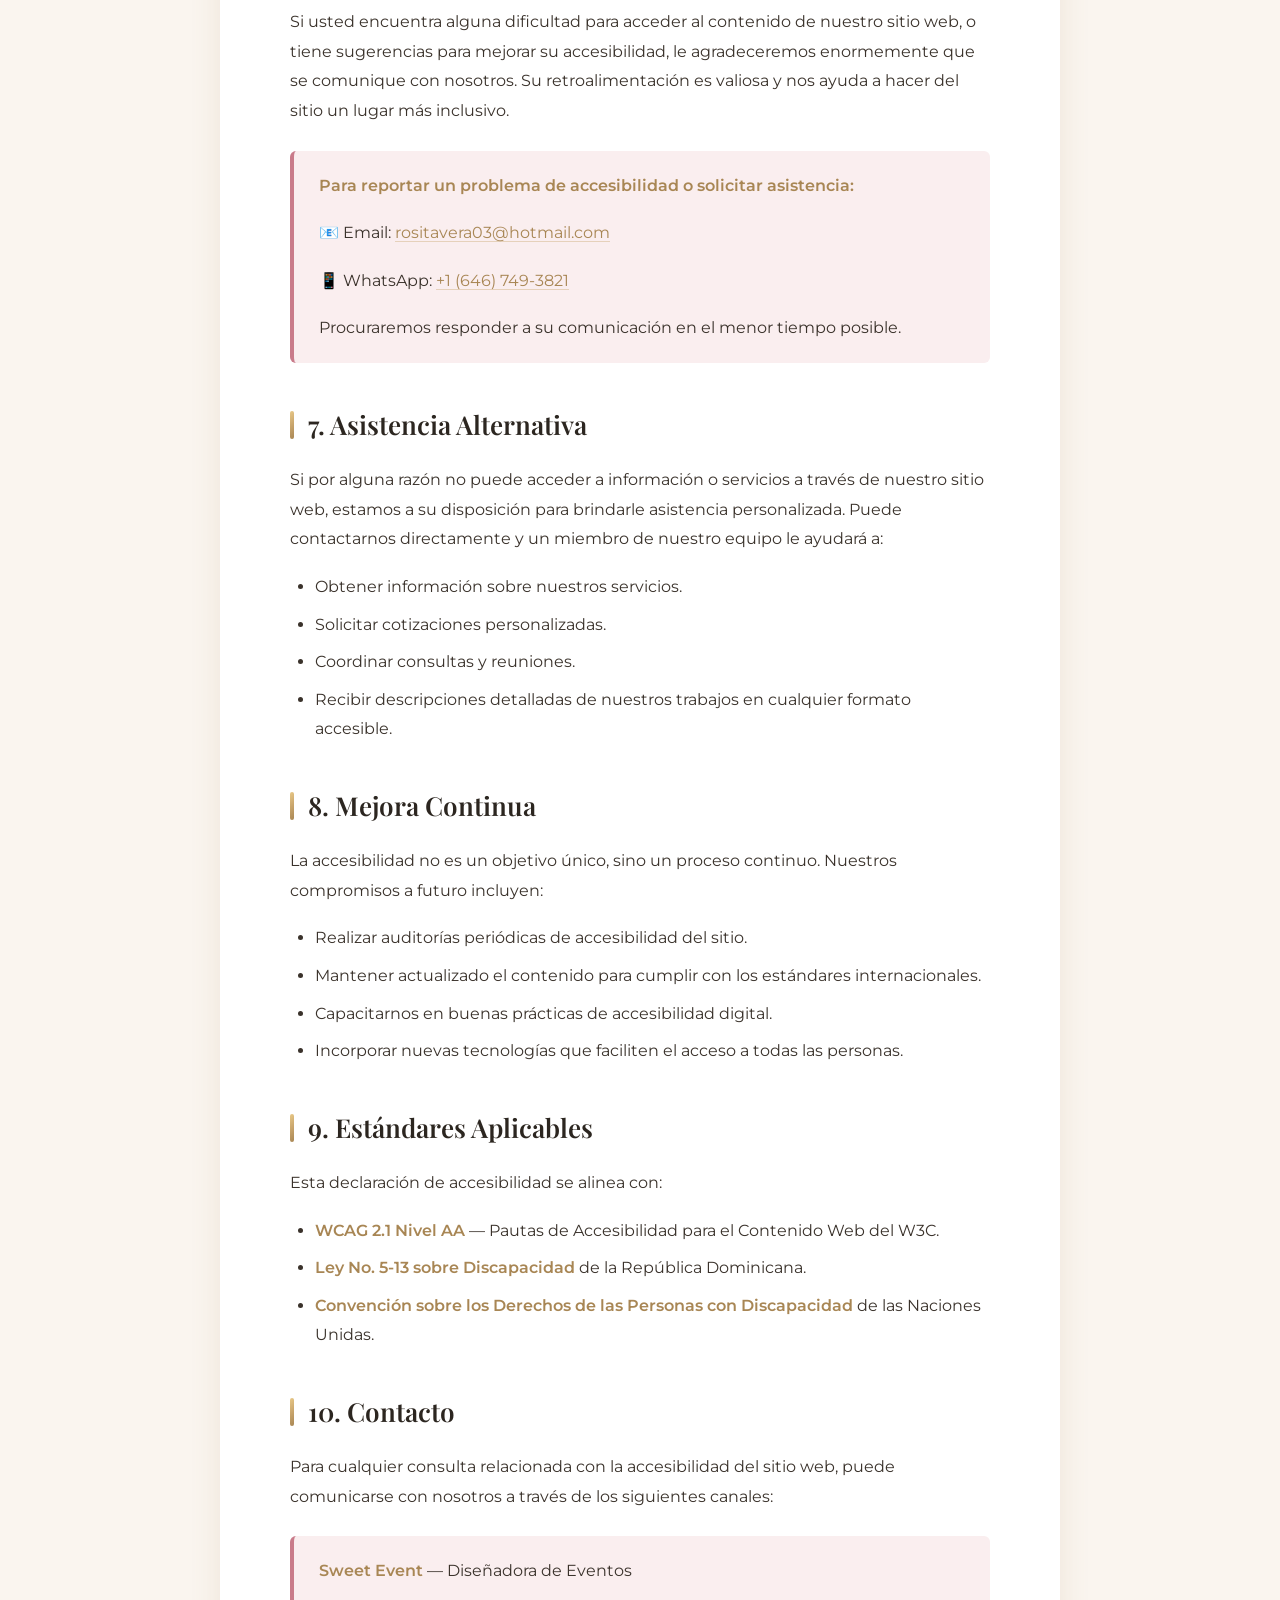
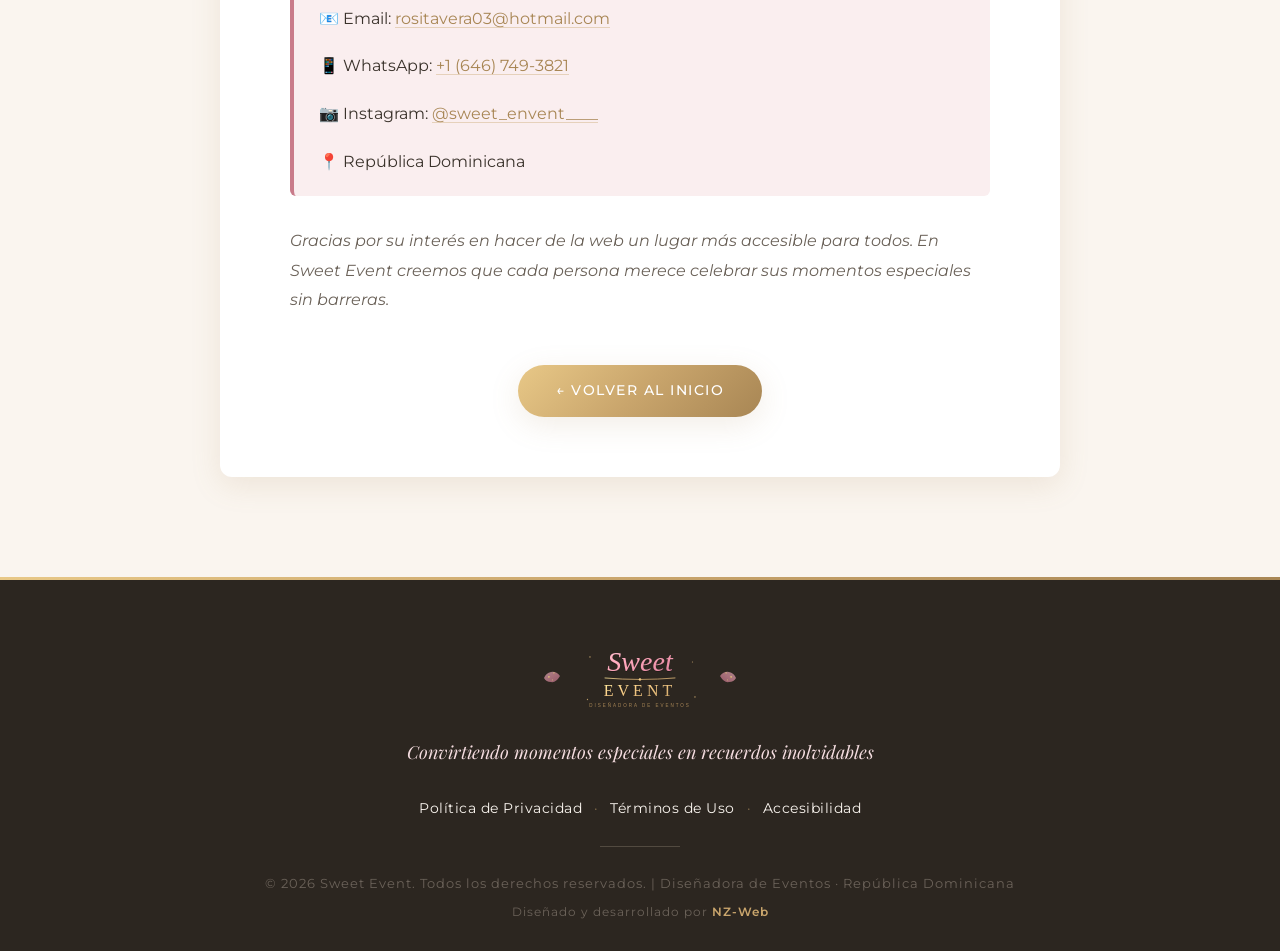
==== commit fb7f6d81: "קרדיט אתר שלי" ====
--- a/accesibilidad.html
+++ b/accesibilidad.html
@@ -3,8 +3,26 @@
 <head>
     <meta charset="UTF-8">
     <meta name="viewport" content="width=device-width, initial-scale=1.0">
-    <meta name="description" content="Declaración de Accesibilidad de Sweet Event - Diseñadora de Eventos en República Dominicana">
     <title>Accesibilidad | Sweet Event</title>
+    <meta name="description" content="Declaración de Accesibilidad de Sweet Event - Comprometidos con un sitio accesible para todas las personas. WCAG 2.1 AA.">
+    <meta name="robots" content="index, follow">
+    <link rel="canonical" href="https://sweet-event.netlify.app/accesibilidad.html">
+
+    <!-- Open Graph -->
+    <meta property="og:type" content="website">
+    <meta property="og:title" content="Accesibilidad | Sweet Event">
+    <meta property="og:description" content="Declaración de Accesibilidad de Sweet Event - WCAG 2.1 AA">
+    <meta property="og:url" content="https://sweet-event.netlify.app/accesibilidad.html">
+    <meta property="og:image" content="https://sweet-event.netlify.app/og-image.png">
+    <meta property="og:locale" content="es_DO">
+
+    <meta name="theme-color" content="#C9A56C">
+
+    <!-- Favicons -->
+    <link rel="icon" type="image/x-icon" href="/favicon.ico">
+    <link rel="icon" type="image/svg+xml" href="/favicon.svg">
+    <link rel="apple-touch-icon" sizes="180x180" href="/apple-touch-icon.png">
+    <link rel="manifest" href="/site.webmanifest">
 
     <link rel="preconnect" href="https://fonts.googleapis.com">
     <link rel="preconnect" href="https://fonts.gstatic.com" crossorigin>
@@ -12,7 +30,6 @@
 
     <link rel="stylesheet" href="style.css">
     <link rel="stylesheet" href="legal.css">
-    <link rel="icon" type="image/svg+xml" href="logo.svg">
 </head>
 <body>
 
@@ -216,6 +233,9 @@
                 <p class="footer-copyright">
                     © 2026 Sweet Event. Todos los derechos reservados. | Diseñadora de Eventos · República Dominicana
                 </p>
+                <p class="footer-credit">
+                    Diseñado y desarrollado por <a href="https://nz-web.com/" target="_blank" rel="noopener">NZ-Web</a>
+                </p>
             </div>
         </div>
     </footer>
--- a/style.css
+++ b/style.css
@@ -54,6 +54,7 @@
 html {
     scroll-behavior: smooth;
     scroll-padding-top: 80px;
+    overflow-x: hidden;
 }
 
 body {
@@ -62,12 +63,20 @@
     line-height: 1.7;
     background: var(--color-cream);
     overflow-x: hidden;
-}
-
-img {
+    width: 100%;
+    max-width: 100vw;
+}
+
+img, video, svg {
     max-width: 100%;
     height: auto;
     display: block;
+}
+
+/* Prevent horizontal overflow */
+section {
+    max-width: 100vw;
+    overflow-x: clip;
 }
 
 a {
@@ -767,6 +776,7 @@
     margin: 0 auto;
     position: relative;
     z-index: 2;
+    width: 100%;
 }
 
 .video-frame {
@@ -795,7 +805,8 @@
     width: 100%;
     height: 100%;
     display: block;
-    object-fit: cover;
+    object-fit: contain;
+    background: #000;
 }
 
 .video-play-overlay {
@@ -1230,6 +1241,24 @@
     letter-spacing: 1px;
 }
 
+.footer-credit {
+    font-size: 12px;
+    color: var(--color-text-light);
+    letter-spacing: 1px;
+    margin-top: 8px;
+}
+
+.footer-credit a {
+    color: var(--color-gold);
+    text-decoration: none;
+    font-weight: 600;
+    transition: opacity 0.3s ease;
+}
+
+.footer-credit a:hover {
+    opacity: 0.75;
+}
+
 /* ===== WHATSAPP FLOATING ===== */
 .whatsapp-float {
     position: fixed;
@@ -1274,15 +1303,14 @@
 .lightbox {
     display: none;
     position: fixed;
-    top: 0;
-    left: 0;
-    width: 100%;
-    height: 100%;
+    inset: 0;
     background: rgba(44, 38, 32, 0.95);
     z-index: 9999;
     align-items: center;
     justify-content: center;
+    padding: 70px 80px;
     animation: fadeIn 0.3s;
+    box-sizing: border-box;
 }
 
 .lightbox.active {
@@ -1290,42 +1318,52 @@
 }
 
 .lightbox-img {
-    max-width: 90%;
-    max-height: 90%;
+    max-width: 100%;
+    max-height: 100%;
+    width: auto;
+    height: auto;
     object-fit: contain;
     border-radius: 8px;
     box-shadow: 0 20px 60px rgba(0,0,0,0.5);
     animation: zoomIn 0.4s;
+    display: block;
 }
 
 .lightbox-close {
     position: absolute;
-    top: 30px;
-    right: 40px;
-    font-size: 50px;
+    top: 20px;
+    right: 25px;
+    font-size: 44px;
     color: var(--color-white);
     cursor: pointer;
     transition: var(--transition-fast);
     line-height: 1;
     user-select: none;
+    z-index: 10001;
+    width: 50px;
+    height: 50px;
+    display: flex;
+    align-items: center;
+    justify-content: center;
+    border-radius: 50%;
 }
 
 .lightbox-close:hover {
     color: var(--color-gold-light);
-    transform: rotate(90deg);
+    background: rgba(255,255,255,0.1);
 }
 
 .lightbox-nav {
     position: absolute;
     top: 50%;
     transform: translateY(-50%);
-    width: 60px;
-    height: 60px;
-    background: rgba(255,255,255,0.1);
-    border: 2px solid rgba(255,255,255,0.3);
+    width: 55px;
+    height: 55px;
+    background: rgba(255,255,255,0.15);
+    border: 2px solid rgba(255,255,255,0.35);
     color: var(--color-white);
     border-radius: 50%;
-    font-size: 40px;
+    font-size: 38px;
     cursor: pointer;
     display: flex;
     align-items: center;
@@ -1333,6 +1371,7 @@
     transition: var(--transition-fast);
     line-height: 1;
     padding-bottom: 5px;
+    z-index: 10001;
 }
 
 .lightbox-nav:hover {
@@ -1340,8 +1379,8 @@
     border-color: transparent;
 }
 
-.lightbox-prev { right: 30px; }
-.lightbox-next { left: 30px; }
+.lightbox-prev { left: 20px; }
+.lightbox-next { right: 20px; }
 
 @keyframes fadeIn {
     from { opacity: 0; }
@@ -1489,33 +1528,98 @@
         height: 26px;
     }
 
+    .lightbox {
+        padding: 60px 15px;
+    }
+
     .lightbox-nav {
-        width: 45px;
-        height: 45px;
-        font-size: 30px;
-    }
-
-    .lightbox-prev { right: 15px; }
-    .lightbox-next { left: 15px; }
+        width: 42px;
+        height: 42px;
+        font-size: 28px;
+        background: rgba(0, 0, 0, 0.5);
+        border-color: rgba(255, 255, 255, 0.5);
+    }
+
+    .lightbox-prev { left: 8px; }
+    .lightbox-next { right: 8px; }
 
     .lightbox-close {
-        top: 20px;
-        right: 25px;
-        font-size: 40px;
+        top: 12px;
+        right: 12px;
+        font-size: 36px;
+        width: 44px;
+        height: 44px;
+        background: rgba(0, 0, 0, 0.5);
+        border-radius: 50%;
+    }
+
+    .video-wrapper {
+        max-width: 100%;
+    }
+
+    .image-wrapper img {
+        height: 380px;
+    }
+
+    .image-accent {
+        width: 120px;
+        height: 120px;
+        bottom: -15px;
+        right: -15px;
+    }
+
+    .contact-wrapper {
+        padding: 35px 22px;
+        gap: 35px;
+    }
+
+    .contact-info h3,
+    .contact-form-wrapper h3 {
+        font-size: 24px;
+    }
+
+    .footer-logo img {
+        height: 65px;
+    }
+
+    .footer-tagline {
+        font-size: 16px;
+        padding: 0 15px;
+    }
+
+    .footer-social {
+        gap: 14px;
+        margin-bottom: 30px;
+    }
+
+    .footer-social a {
+        width: 44px;
+        height: 44px;
+    }
+
+    .footer-social a svg {
+        width: 20px;
+        height: 20px;
+    }
+
+    .footer-links {
+        font-size: 13px;
+        gap: 8px;
     }
 }
 
 @media (max-width: 480px) {
     .container {
-        padding: 0 20px;
+        padding: 0 18px;
     }
 
     .nav-container {
-        padding: 0 20px;
+        padding: 0 18px;
     }
 
     .gallery-grid {
-        grid-template-columns: 1fr;
+        grid-template-columns: repeat(2, 1fr);
+        gap: 12px;
     }
 
     .about-stats {
@@ -1524,11 +1628,136 @@
     }
 
     .contact-wrapper {
-        padding: 30px 20px;
+        padding: 28px 18px;
     }
 
     .hero-subtitle {
         font-size: 22px;
+    }
+
+    .hero-description {
+        font-size: 15px;
+    }
+
+    .image-wrapper img {
+        height: 320px;
+    }
+
+    .service-card {
+        padding: 35px 22px;
+    }
+
+    .service-title {
+        font-size: 22px;
+    }
+
+    .video-wrapper {
+        max-width: 100%;
+    }
+
+    .play-button {
+        width: 70px;
+        height: 70px;
+    }
+
+    .play-button svg {
+        width: 28px;
+        height: 28px;
+    }
+
+    .form-group input,
+    .form-group select,
+    .form-group textarea {
+        padding: 12px 14px;
+        font-size: 14px;
+    }
+
+    .working-hours h4 {
+        font-size: 18px;
+    }
+}
+
+@media (max-width: 380px) {
+    .hero-title-script {
+        font-size: 70px;
+        margin-bottom: -10px;
+    }
+
+    .hero-title-main {
+        font-size: 36px;
+        letter-spacing: 6px;
+    }
+
+    .hero-subtitle {
+        font-size: 19px;
+    }
+
+    .section-title {
+        font-size: 30px;
+    }
+
+    .section-subtitle {
+        font-size: 24px;
+    }
+
+    .btn {
+        padding: 13px 24px;
+        font-size: 13px;
+        letter-spacing: 1px;
+    }
+
+    .stat-number {
+        font-size: 28px;
+    }
+
+    .about-text .lead {
+        font-size: 20px;
+    }
+
+    .footer-links {
+        flex-direction: column;
+        gap: 6px;
+    }
+
+    .footer-sep {
+        display: none;
+    }
+
+    .lightbox-nav {
+        width: 38px;
+        height: 38px;
+        font-size: 24px;
+    }
+}
+
+/* ===== LANDSCAPE PHONES ===== */
+@media (max-height: 500px) and (orientation: landscape) {
+    .hero {
+        min-height: 100vh;
+        height: auto;
+        padding: 90px 0 40px;
+    }
+
+    .hero-title-script {
+        font-size: 60px;
+        margin-bottom: -5px;
+    }
+
+    .hero-title-main {
+        font-size: 32px;
+    }
+
+    .hero-description {
+        font-size: 14px;
+        margin-bottom: 25px;
+    }
+
+    .scroll-indicator {
+        display: none;
+    }
+
+    .carousel-indicators {
+        bottom: 20px;
     }
 }
 
